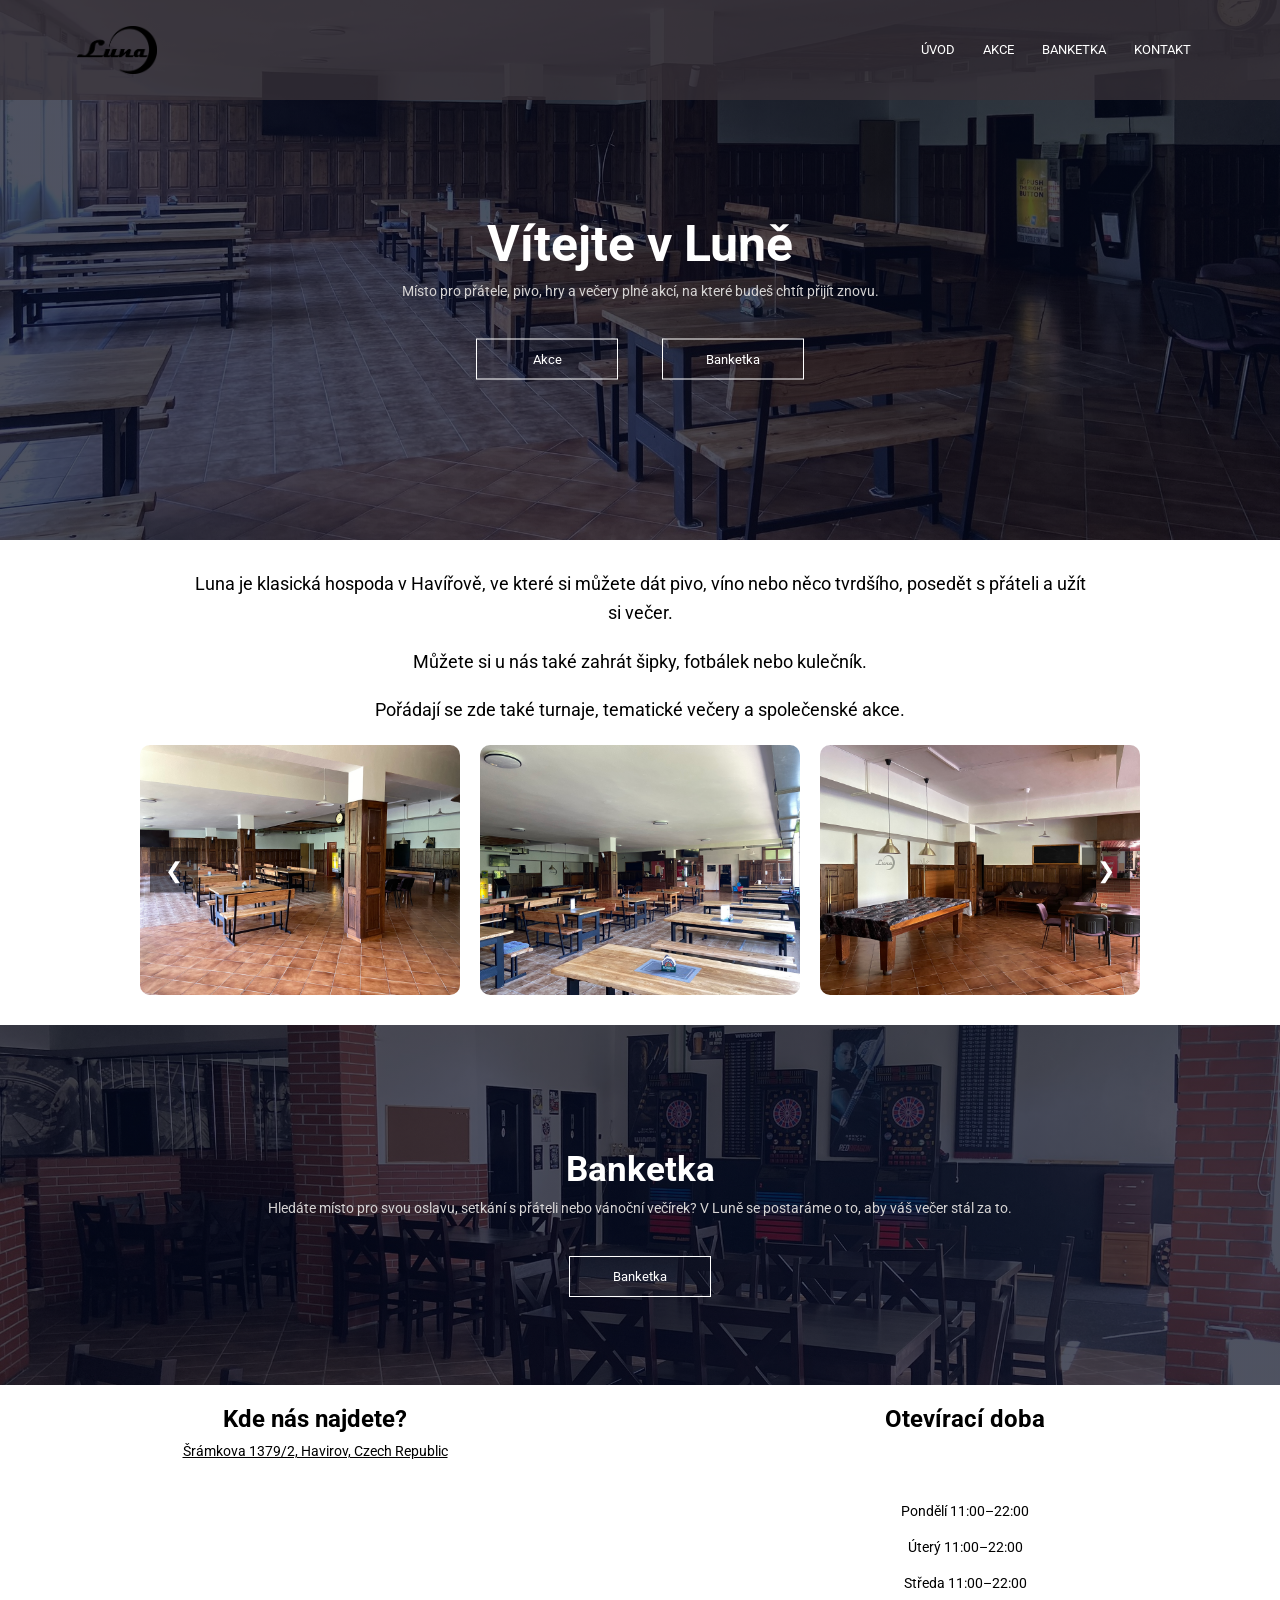
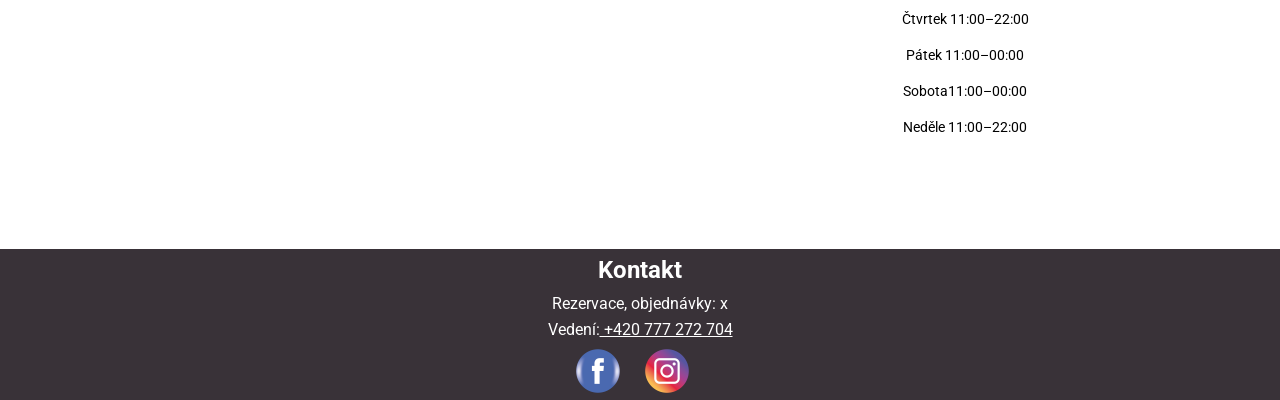
==== index.html @ 8672c39b "Update index.html" ====
<html>
<head>
    <meta name="viewport" content="width=device-width, initial-scale=1.0">
    <meta name="description" content="Hospoda Luna v Havířově nabízí příjemné posezení, pivo, víno, kulečník, šipky, fotbálek a prostor pro oslavy a společenské akce.">
    <title> Hospoda Luna Havířov | Pivo, šipky, kulečník a posezení </title>
    <link rel="stylesheet" href="styles.css">
    <link rel="preconnect" href="https://fonts.googleapis.com">
    <link rel="preconnect" href="https://fonts.gstatic.com" crossorigin>
    <link href="https://fonts.googleapis.com/css2?family=Roboto:ital,wght@0,100..900;1,100..900&display=swap" rel="stylesheet">
    <link rel="stylesheet" href="https://cdn.jsdelivr.net/npm/@fortawesome/fontawesome-free@6.6.0/css/all.min.css">
    <link rel="icon" href="Logo%20luna.png" type="image/png">
    <!-- Google Tag Manager -->
<script>(function(w,d,s,l,i){w[l]=w[l]||[];w[l].push({'gtm.start':
new Date().getTime(),event:'gtm.js'});var f=d.getElementsByTagName(s)[0],
j=d.createElement(s),dl=l!='dataLayer'?'&l='+l:'';j.async=true;j.src=
'https://www.googletagmanager.com/gtm.js?id='+i+dl;f.parentNode.insertBefore(j,f);
})(window,document,'script','dataLayer','GTM-NHMZLTCS');</script>
<!-- End Google Tag Manager -->
</head>
<body>
    <!-- Google Tag Manager (noscript) -->
<noscript><iframe src="https://www.googletagmanager.com/ns.html?id=GTM-NHMZLTCS"
height="0" width="0" style="display:none;visibility:hidden"></iframe></noscript>
<!-- End Google Tag Manager (noscript) -->

    <section class="header">
        <nav>
            <a href="/"><img src="Logo%20luna.png"></a>
            <div class="nav-links" id="navLinks">
                <i class="fa-solid fa-xmark" onclick="hideMenu()"></i>
                <ul>
                    <li><a href="/">ÚVOD</a></li>
                    <li><a href="/akce">AKCE</a></li>
                    <li><a href="/banketka">BANKETKA</a></li>
                    <li><a href="/kontakt">KONTAKT</a></li>
                </ul>
            </div>
            <i class="fa-solid fa-bars" onclick="showMenu()"></i>
        </nav>
            
        <div class="text-box">
        <h1> Vítejte v Luně </h1>
            <p>Místo pro přátele, pivo, hry a večery plné akcí, na které budeš chtít přijít znovu.</p>
            <a href="/akce" class="head-btn">Akce</a>
            <a href="/banketka" class="head-btn">Banketka</a>
        </div>
 
    </section>
    
  <section class="gallery">
      <div class="txt">
          <p> Luna je klasická hospoda v Havířově, ve které si můžete dát pivo, víno nebo něco tvrdšího, posedět s přáteli a užít si večer. </p>
            <p> Můžete si u nás také zahrát šipky, fotbálek nebo kulečník. </p>
          <p> Pořádají se zde také turnaje, tematické večery a společenské akce.</p>
      </div>
  <div class="slider">
    <button class="prev">&#10094;</button>

    <div class="slides">
      <div class="slide">
        <img src="lunaaa/luna3.JPEG" class="gallery-img" onclick="openImage(0)">
        <img src="lunaaa/luna4.JPEG" class="gallery-img" onclick="openImage(1)">
        <img src="lunaaa/luna2.JPEG" class="gallery-img" onclick="openImage(2)">
      </div>

      <div class="slide">
        <img src="lunaaa/kulecnik.jpg" class="gallery-img" onclick="openImage(3)">
        <img src="lunaaa/fotbalek.jpg" class="gallery-img" onclick="openImage(4)">
        <img src="lunaaa/sipky2.jpg" class="gallery-img" onclick="openImage(5)">
      </div>
    </div>

    <button class="next">&#10095;</button>
  </div>

  <!-- LIGHTBOX NA DETAIL OBRÁZKU -->
  <div id="lightbox">
    <span class="close-btn" onclick="closeImage()">&times;</span>
    <button onclick="changeImage(-1)">&#10094;</button>
    <img id="bigImage" src="" alt="Detail">
    <button onclick="changeImage(1)">&#10095;</button>
  </div>
</section>
    
<section class="banketka">
    <div class="text-box">
    <h2>Banketka</h2>
        <p>Hledáte místo pro svou oslavu, setkání s přáteli nebo vánoční večírek? V Luně se postaráme o to, aby váš večer stál za to. </p>
        <a href="/banketka" class="head-btn">Banketka</a>
    </div> 
</section>
    
<section class="kontakt">
    <div class="box mapa">
    <h1>Kde nás najdete?</h1>
       <p> <a href="https://maps.app.goo.gl/NTG4aX9HjALvEeF26"> Šrámkova 1379/2, Havirov, Czech Republic </a></p>
        <iframe src="https://www.google.com/maps/embed?pb=!1m18!1m12!1m3!1d1828.57149799387!2d18.452924710640094!3d49.7714707359018!2m3!1f0!2f0!3f0!3m2!1i1024!2i768!4f13.1!3m3!1m2!1s0x4713f928c74ebb45%3A0x41462aef18151af6!2sLuna!5e1!3m2!1scs!2scz!4v1784814839734!5m2!1scs!2scz" width="500" height="350" style="border:0;" allowfullscreen="" loading="lazy" referrerpolicy="strict-origin-when-cross-origin"></iframe>
    </div>
        <div class="box doba">
        <h1>Otevírací doba</h1>
            <div class="dny">
            <p> Pondělí 11:00–22:00 </p>
            <p>Úterý 11:00–22:00</p>
            <p>Středa 11:00–22:00</p>
            <p>Čtvrtek 11:00–22:00</p>
            <p>Pátek 11:00–00:00</p>
            <p>Sobota11:00–00:00</p>
            <p>Neděle 11:00–22:00</p>
                </div>
        </div>
</section>
    <section class="socky">
        <h1>Kontakt</h1>
        <p> Rezervace, objednávky: x </p>
        <p>Vedení:<a href="tel:+420777272704"> +420 777 272 704</a></p>
        <div class="logo">
        <a href="https://www.facebook.com/profile.php?id=61558400668974"><img src="lunaaa/logoFB.png"></a> 
        <a href="https://www.instagram.com/lunahavirov/"><img src="lunaaa/logoIG.png"></a> 
        </div>
        
        
    </section>

   <!----------JavaScript for Toggle Menu------->
    <script>
        var navLinks = document.getElementById("navLinks")
        function showMenu(){
            navLinks.style.right = "0";
        }
        function hideMenu(){
            navLinks.style.right = "-200px";
        }
    </script>
    <script>
    const slides = document.querySelector(".slides");
const totalSlides = document.querySelectorAll(".slide").length;

let index = 0;

function showSlide() {
    slides.style.transform = `translateX(-${index * 100}%)`;
}

document.querySelector(".next").addEventListener("click", () => {
    index = (index + 1) % totalSlides;
    showSlide();
});

document.querySelector(".prev").addEventListener("click", () => {
    index = (index - 1 + totalSlides) % totalSlides;
    showSlide();
});

// Automatické přepínání každé 20 sekundy
setInterval(() => {
    index = (index + 1) % totalSlides;
    showSlide();
}, 20000);
        
const images = [
    "lunaaa/luna3.JPEG",
    "lunaaa/luna4.JPEG",
    "lunaaa/luna2.JPEG",
    "lunaaa/kulecnik.jpg",
    "lunaaa/fotbalek.jpg",
    "lunaaa/sipky2.jpg"
];

let currentImage = 0;

function openImage(index) {
    currentImage = index;
    document.getElementById("lightbox").style.display = "flex";
    document.getElementById("bigImage").src = images[currentImage];
}

function changeImage(direction) {
    currentImage += direction;

    if (currentImage < 0) {
        currentImage = images.length - 1;
    }

    if (currentImage >= images.length) {
        currentImage = 0;
    }

    document.getElementById("bigImage").src = images[currentImage];
}

function closeImage() {
    document.getElementById("lightbox").style.display = "none";
}
    </script>
    </body>
</html>
---- styles.css ----
*{
    margin: 0;
    padding: 0;
    font-family: "Roboto", sans-serif;
    }


.header{
    min-height: 60vh;
    width: 100%;
    background-image: linear-gradient(rgba(4,9,30,0.7),rgba(4,9,30,0.7)),url("lunaaa/UVOD.JPEG");
    background-position: center;
    background-size: cover;
    position: relative;
    }

.headerost{
    width: 100%;
    background-image: linear-gradient(rgba(4,9,30,0.7),rgba(4,9,30,0.7)),url("lunaaa/UVOD.JPEG");
    background-position: center;
    background-size: cover;
    position: relative;
    }
.banketka{
    min-height: 40vh;
    width: 100%;
    background-image: linear-gradient(rgba(4,9,30,0.7),rgba(4,9,30,0.7)),url("lunaaa/banketka.JPEG");
    background-position: center;
    background-size: cover;
    position: relative;
    }
nav{
    display: flex;
    padding: 15px 6%;
    justify-content: space-between;
    align-items: center;
    background: rgba(57, 50, 56, 0.75);
   height: auto;
    min-height: 70px;
}

nav img{
    width: 80px;   
}
.nav-links{
    flex: 1;
    text-align: right;
}
.nav-links ul li{
    list-style: none;
    display: inline-block;
    padding: 8px 12px;
    position: relative
}
.nav-links ul li a{
    color: #fff;
    text-decoration: none;
    font-size: 13px;
    font-weight: <300>;
}

.nav-links ul li::after {
    content: '';
    width: 0%;
    height: 2px;
    background: white;
    display: block;
    margin: auto;
    transition: 0.5s;
}
.nav-links ul li:hover::after {
     width: 100%;
}

.text-box{
    width: 90%;
    color: #fff;
    position: absolute;
    top: 55%;
    left: 50%;
    transform: translate(-50%,-50%);
    text-align: center;
}

.text-box h1{
    font-size: 50px;
}

.text-box p{
    margin: 10px 0 40px;
    font-size: 14px;
    color: #d6d4d4;
}
.text-box h2{
    font-size: 35px
    
}


.head-btn{
    display: inline-block;
    text-decoration: none;
    color: #fff;
    border: 1px solid #fff;
    padding: 12px 0;
    font-size: 13px;
    background: transparent;
    position: relative;
    cursor: pointer;
    margin: 0 20px;
    width: 140px;
    text-align: center;
}

.head-btn:hover{
    border: 1px solid #393238;
    background: #393238;
    transition: 1s;
}

nav .fa-solid{
    display: none;
}

@media(max-width:700px){
    .text-box h1{
    font-size: 18px;
}
    .nav-links ul li{
        display: block;
    }
    .nav-links {
        position: absolute;
        background: #393238;
        height: 100vh;
        width: 200px;
        top: 0;
        right: -200px;
        text-align: left;
        z-index: 2;
        transition: 1s;
    }
    nav .fa-solid{
        display: block;
        color: #fff;
        margin: 10px;
        font-size: 20px;
        cursor: pointer;
    }
    .nav-link ul{
        padding: 30px;
        
    }
    nav{
        height: 15px;
    }
    nav img {
        width: 50px; 
    }

}
.gallery{
    padding-top: 30px;
    padding-bottom: 30px;
}
.txt p{
      font-size: 18px;
    line-height: 1.6;
    text-align: center;
    max-width: 900px;
    margin: 0 auto 20px;
}
.slider {
    width: 100%;
    max-width: 1000px;
    margin: auto;
    position: relative;
    overflow: hidden;
}

.slides {
    display: flex;
    transition: transform 0.5s ease;
}

.slide {
    min-width: 100%;
    display: flex;
    justify-content: space-between;
    gap: 15px;
}

.slide img {
    width: 32%;
    height: 250px;
    object-fit: cover;
    border-radius: 10px;
}

.prev,
.next {
    position: absolute;
    top: 50%;
    transform: translateY(-50%);
    background: rgba(0,0,0,0.5);
    color: white;
    border: none;
    padding: 10px 15px;
    cursor: pointer;
    font-size: 22px;
}

.prev {
    left: 10px;
}

.next {
    right: 10px;
}

#lightbox {
    display: none;
    position: fixed;
    z-index: 1000;
    top: 0;
    left: 0;
    width: 100%;
    height: 100%;
    background: rgba(0,0,0,0.8);
    justify-content: center;
    align-items: center;
}

#lightbox img {
    max-width: 90%;
    max-height: 90%;
}

#lightbox button {
    font-size: 40px;
    background: none;
    color: white;
    border: none;
    cursor: pointer;
    margin: 20px;
}

.close-btn {
  position: absolute;
  top: 20px;
  right: 30px;
  font-size: 40px;
  color: white;
  background: none;
  border: none;
  cursor: pointer;
}

.kontakt{
    display: flex;
    gap: 20px;
    
}

.box {
  flex: 1;               /* Oba bloky budou zabírat stejně místa (50% / 50%) */
  background-color: #white;
  padding: 20px;
  border-radius: 8px;
    text-align: center;
    
}

.box p{
    margin: 10px 0 20px;
    font-size: 14px;
}
.box a{
    font-size: 14px;
    color: black;
    margin-top: 10px;
    margin-bottom: 10px;
}
.dny {
    margin-top: 70px;
}

.socky{
    text-align: center;
    background: #393238;
}

.socky h1{
    padding-top: 7px;
    padding-bottom: 10px;
    color: white;
}
.socky a{
    color: white;
}
.socky p{
    color: white;
    padding-bottom: 7px;
}
.logo img{
    width: 50px;
    padding-right: 15px;
}
.banket h1{
    text-align: center;
    padding: 10px;
    
}
.banket h3{
    text-align: center;
    padding-bottom: 10px;
}

.galleryban{
    display:flex;
    justify-content:center;
    gap:20px;
    flex-wrap:wrap;
    padding-top: 20px;
}

.galleryban img{
    width:200px;
    height:250px;
    object-fit:cover;
    border-radius:8px;
    cursor:pointer;
}

.close{
    position:absolute;
    top:20px;
    right:30px;
    font-size:45px;
    color:white;
    cursor:pointer;
}

.events-info ul{
    display: inline-block; /* Drží šířku podle textu, ale zůstane uprostřed */
  text-align: left;      /* Zarovná text i odrážky doleva */
  margin: 15px auto;
  padding-left: 20px;
}
.events-info il{
    margin-bottom: 8px;
}
.banket h2{
    text-align: center;
    padding-bottom: 10px;
    padding-top: 15px;
}
.events-info a{
    color: #050505;
}
.events-info p{
    text-align: center;
    padding-bottom: 10px;
}
.circle{
    margin-bottom: 10px;
}

..circle:marker {
    color: #393238;
    font-size: 1.2rem;
}

.akce{
    padding-top: 50px;
    text-align: center;
}
.akce a{
    color: black;
}
.akce h1{
    padding-bottom: 8px;
}

.events-info{
    max-width:700px;
    margin:70px auto;
    text-align:center;
    padding:40px;
    border:1px solid #ddd;
    border-radius:12px;
    background:#f8f8f8;
}

.events-info h2{
    margin-bottom:20px;
    color:#222;
}

.events-info p{
    font-size:18px;
    line-height:1.6;
}

/* ==========================================
   RESPONZIVNÍ ÚPRAVY PRO MOBILNÍ ZAŘÍZENÍ
   ========================================== */

/* 1. Mapy a otevírací doba vedle sebe -> na mobilu pod sebe */
@media (max-width: 700px) {
    .kontakt {
        flex-direction: column;
        gap: 10px;
    }

    /* Google Mapa aby nepřetékala z displeje */
    .kontakt iframe {
        width: 100% !important;
        height: 250px;
    }

    .dny {
        margin-top: 20px; /* Zmenšení velké mezery na mobilu */
    }

    /* 2. Banketka - na mobilu zrušíme obří okraje (margin 150px) */
    .banket {
        margin-left: 10px;
        margin-right: 10px;
        padding: 15px;
    }

    .banket ul {
        padding-left: 20px; /* Aby odrážky neutíkaly z obrazovky */
    }

    /* 3. Slider na úvodní stránce - obrázky na mobilu pod sebe nebo po 1 ks */
    .slide {
        flex-direction: column;
    }

    .slide img {
        width: 100%;
        height: 200px;
    }

    /* 4. Galerie v banketce - fotky přes celou šířku mobilu */
    .galleryban img {
        width: 100%;
        max-width: 300px;
        height: auto;
    }

    /* 5. Tlačítka pod sebou pro snadnější klikání */
    .text-box .head-btn {
        display: block;
        margin: 10px auto;
        width: 80%;
    }

/* Kontejner pro tlačítka */
.social-links-wrapper {
  display: flex;
  justify-content: center;
  align-items: center;
  gap: 15px; /* Mezera mezi tlačítky */
  flex-wrap: wrap; /* Na mobilu se zalomí pod sebe, pokud se nevejdou */
  margin-top: 15px;
}

/* Společný základ pro obě tlačítka */
.social-btn {
  display: inline-flex;
  align-items: center;
  padding: 10px 20px;
  color: #ffffff;
  text-decoration: none;
  font-weight: 600;
  font-size: 0.95rem;
  border-radius: 8px;
  transition: opacity 0.2s ease, transform 0.2s ease;
}

.social-btn:hover {
  opacity: 0.9;
  transform: translateY(-2px); /* Jemný efekt nadzvednutí při najetí myší */
}

/* Facebook tlačítko */
.fb-btn {
  background-color: #1877f2;
}

/* Instagram tlačítko (ikonický přechod) */
.ig-btn {
  background: linear-gradient(45deg, #f09433, #e6683c, #dc2743, #cc2366, #bc1888);
}
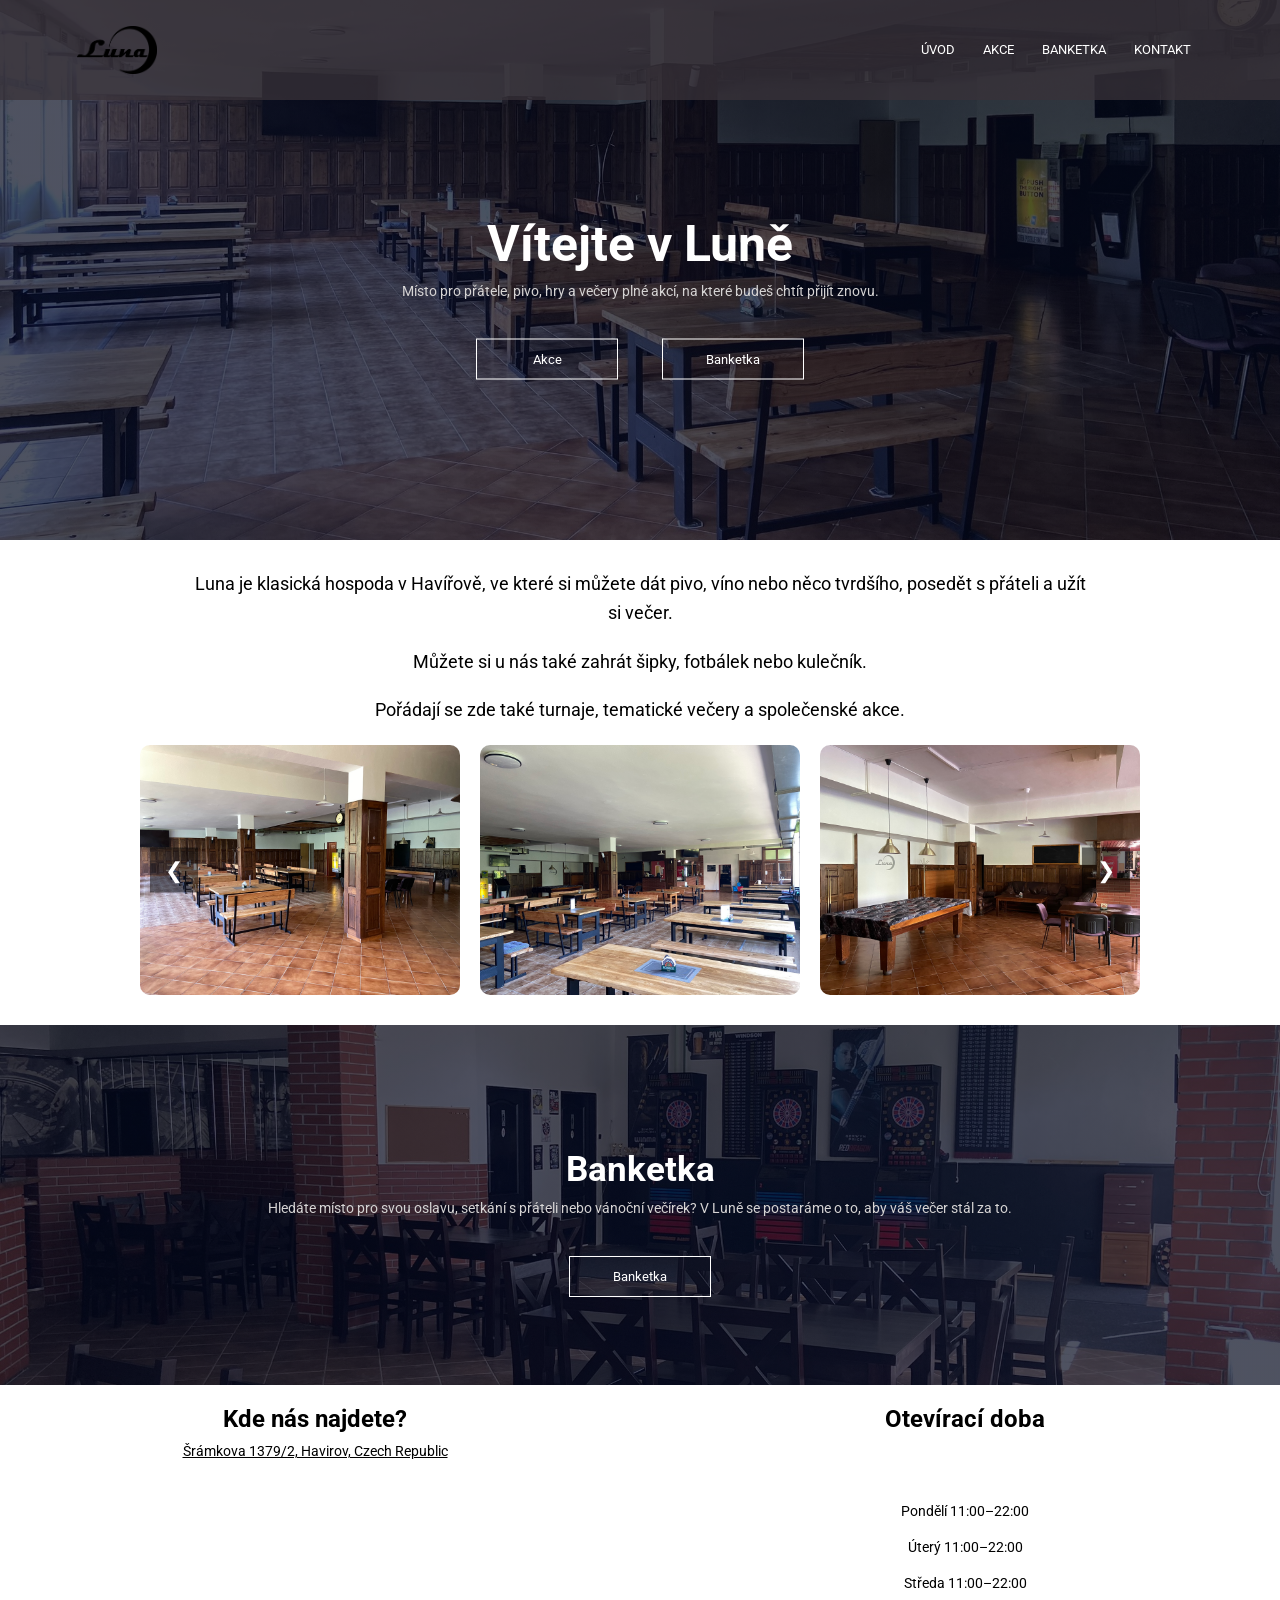
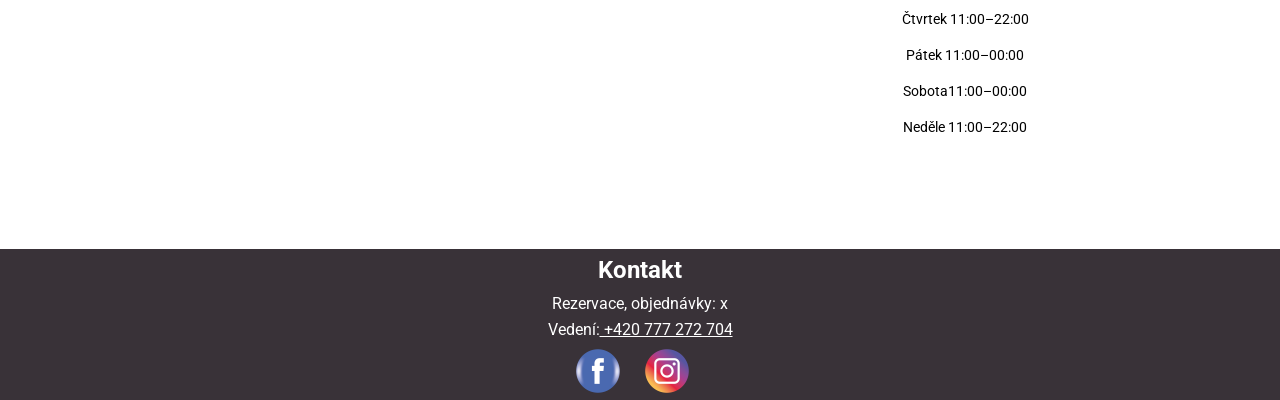
==== commit 815cf534: "Update index.html" ====
--- a/index.html
+++ b/index.html
@@ -16,6 +16,15 @@
 'https://www.googletagmanager.com/gtm.js?id='+i+dl;f.parentNode.insertBefore(j,f);
 })(window,document,'script','dataLayer','GTM-NHMZLTCS');</script>
 <!-- End Google Tag Manager -->
+    <!-- Google tag (gtag.js) -->
+<script async src="https://www.googletagmanager.com/gtag/js?id=G-TTLKWSLB8C"></script>
+<script>
+  window.dataLayer = window.dataLayer || [];
+  function gtag(){dataLayer.push(arguments);}
+  gtag('js', new Date());
+
+  gtag('config', 'G-TTLKWSLB8C');
+</script>
 </head>
 <body>
     <!-- Google Tag Manager (noscript) -->
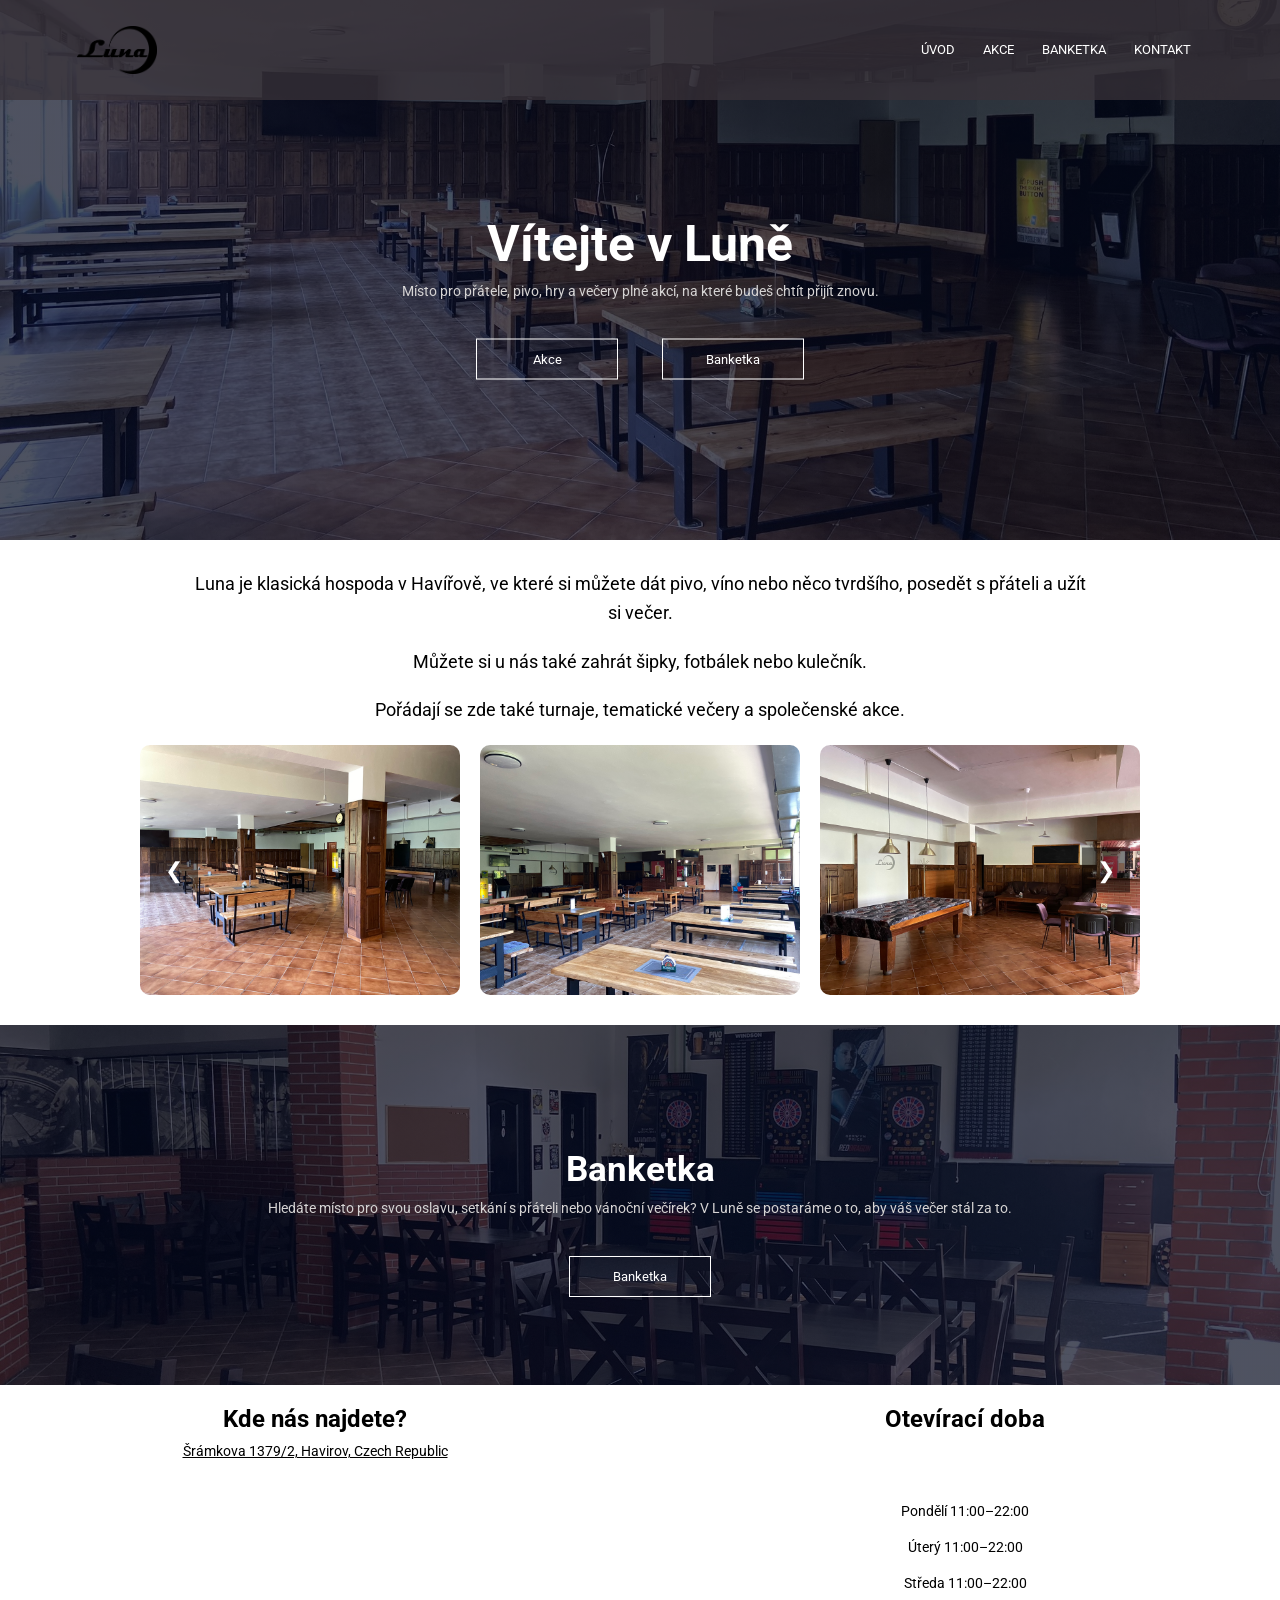
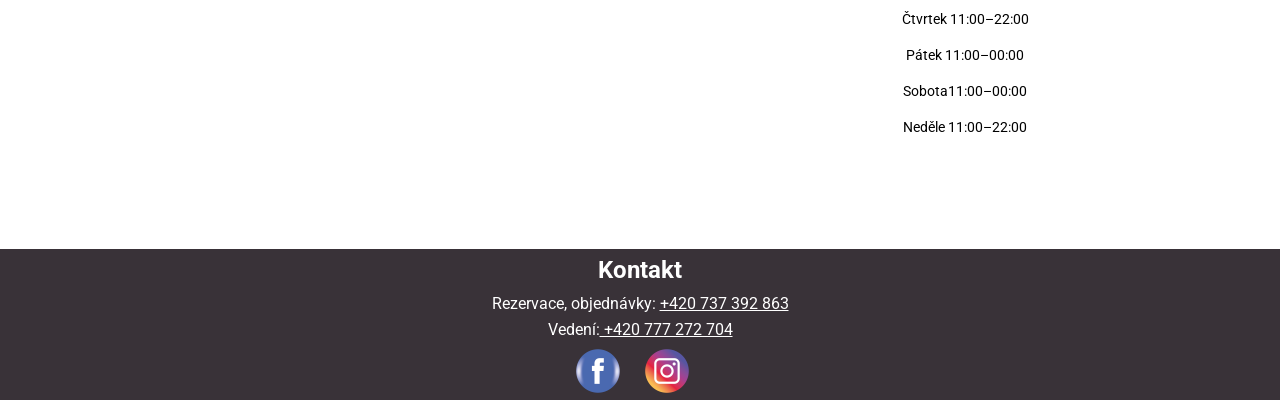
==== commit 33f2076f: "Update index.html" ====
--- a/index.html
+++ b/index.html
@@ -1,6 +1,16 @@
 <html>
 <head>
     <meta name="viewport" content="width=device-width, initial-scale=1.0">
+    <!-- Google tag (gtag.js) -->
+<script async src="https://www.googletagmanager.com/gtag/js?id=G-XWXG26F11Z"></script>
+<script>
+  window.dataLayer = window.dataLayer || [];
+  function gtag(){dataLayer.push(arguments);}
+  gtag('js', new Date());
+
+  gtag('config', 'G-XWXG26F11Z');
+</script>
+    
     <meta name="description" content="Hospoda Luna v Havířově nabízí příjemné posezení, pivo, víno, kulečník, šipky, fotbálek a prostor pro oslavy a společenské akce.">
     <title> Hospoda Luna Havířov | Pivo, šipky, kulečník a posezení </title>
     <link rel="stylesheet" href="styles.css">
@@ -9,28 +19,10 @@
     <link href="https://fonts.googleapis.com/css2?family=Roboto:ital,wght@0,100..900;1,100..900&display=swap" rel="stylesheet">
     <link rel="stylesheet" href="https://cdn.jsdelivr.net/npm/@fortawesome/fontawesome-free@6.6.0/css/all.min.css">
     <link rel="icon" href="Logo%20luna.png" type="image/png">
-    <!-- Google Tag Manager -->
-<script>(function(w,d,s,l,i){w[l]=w[l]||[];w[l].push({'gtm.start':
-new Date().getTime(),event:'gtm.js'});var f=d.getElementsByTagName(s)[0],
-j=d.createElement(s),dl=l!='dataLayer'?'&l='+l:'';j.async=true;j.src=
-'https://www.googletagmanager.com/gtm.js?id='+i+dl;f.parentNode.insertBefore(j,f);
-})(window,document,'script','dataLayer','GTM-NHMZLTCS');</script>
-<!-- End Google Tag Manager -->
-    <!-- Google tag (gtag.js) -->
-<script async src="https://www.googletagmanager.com/gtag/js?id=G-TTLKWSLB8C"></script>
-<script>
-  window.dataLayer = window.dataLayer || [];
-  function gtag(){dataLayer.push(arguments);}
-  gtag('js', new Date());
 
-  gtag('config', 'G-TTLKWSLB8C');
-</script>
 </head>
 <body>
-    <!-- Google Tag Manager (noscript) -->
-<noscript><iframe src="https://www.googletagmanager.com/ns.html?id=GTM-NHMZLTCS"
-height="0" width="0" style="display:none;visibility:hidden"></iframe></noscript>
-<!-- End Google Tag Manager (noscript) -->
+    
 
     <section class="header">
         <nav>
@@ -120,7 +112,7 @@
 </section>
     <section class="socky">
         <h1>Kontakt</h1>
-        <p> Rezervace, objednávky: x </p>
+        <p> Rezervace, objednávky: <a href="tel:+420737392863"> +420 737 392 863</a></p> 
         <p>Vedení:<a href="tel:+420777272704"> +420 777 272 704</a></p>
         <div class="logo">
         <a href="https://www.facebook.com/profile.php?id=61558400668974"><img src="lunaaa/logoFB.png"></a> 
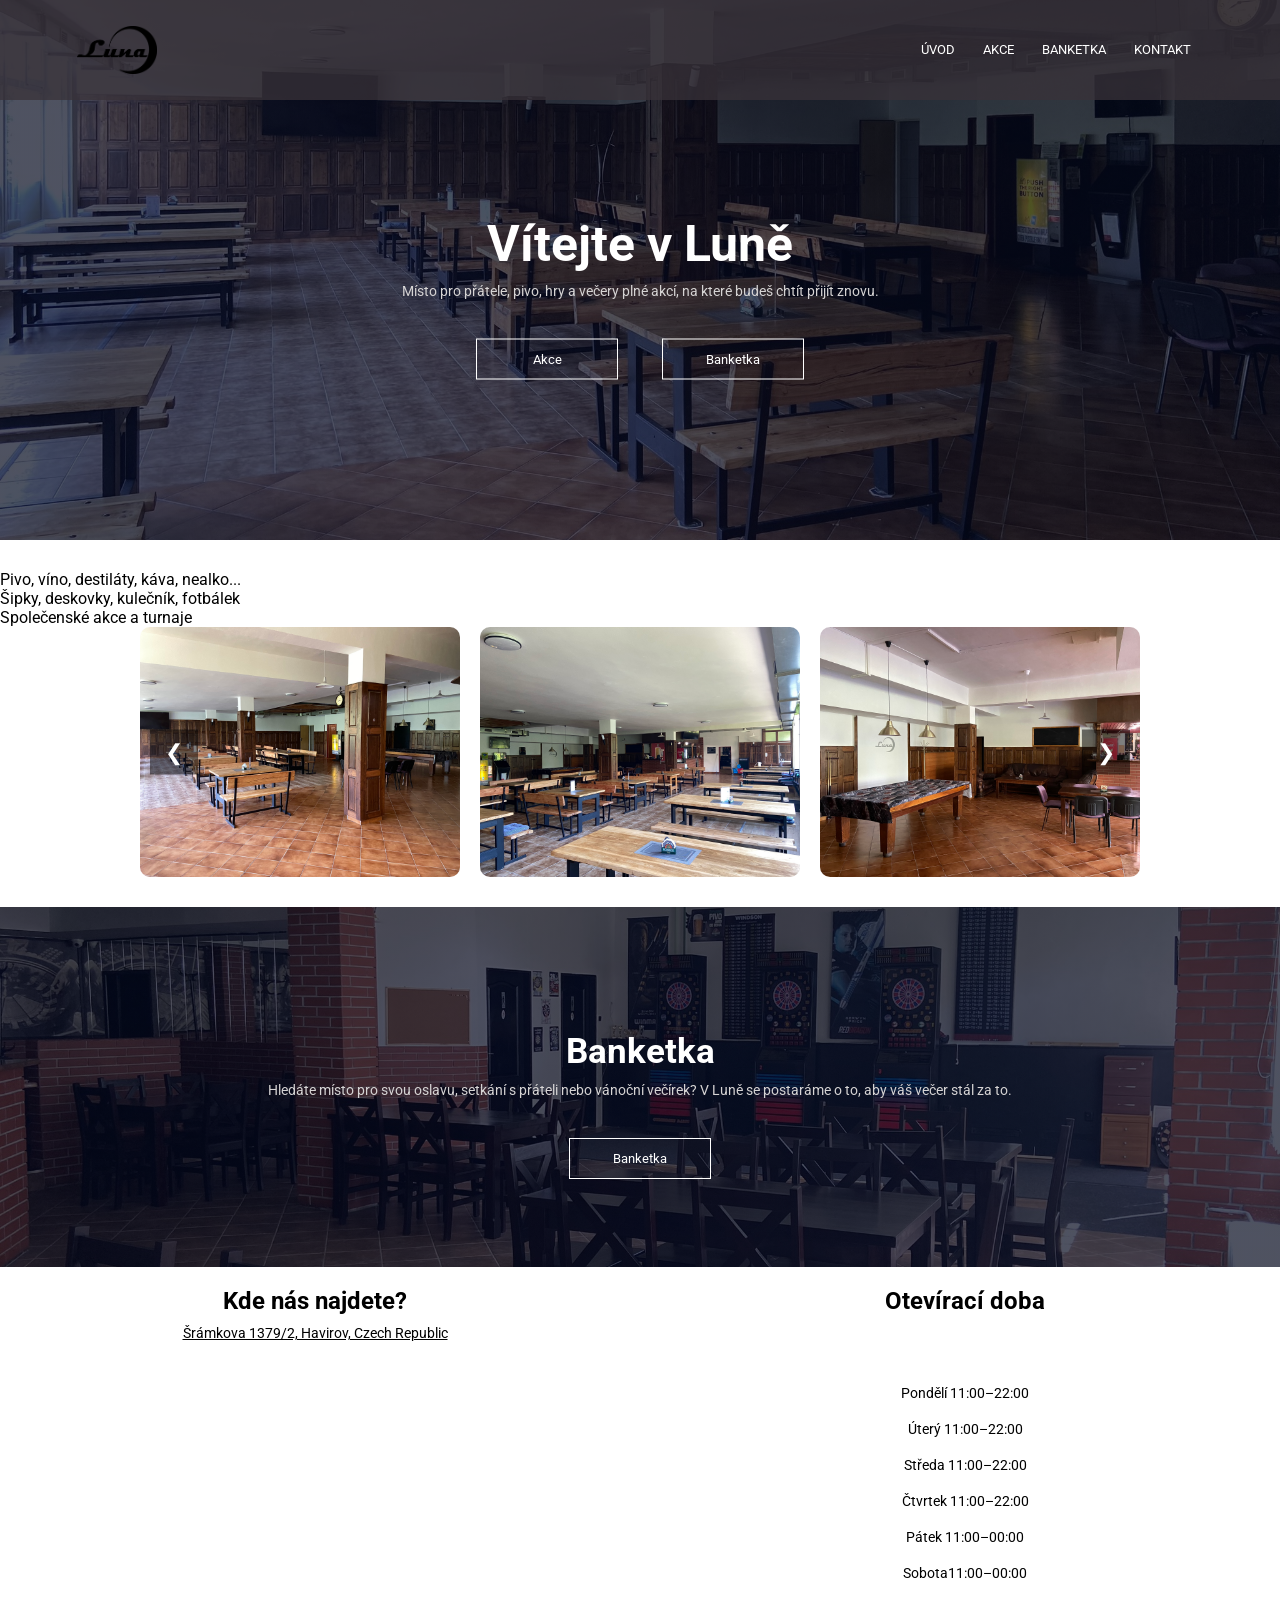
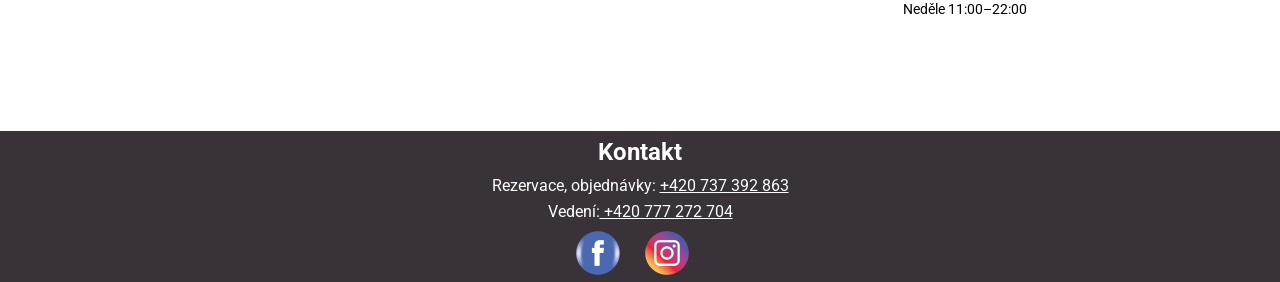
==== commit d24d7633: "Update index.html" ====
--- a/index.html
+++ b/index.html
@@ -49,11 +49,20 @@
     </section>
     
   <section class="gallery">
-      <div class="txt">
-          <p> Luna je klasická hospoda v Havířově, ve které si můžete dát pivo, víno nebo něco tvrdšího, posedět s přáteli a užít si večer. </p>
-            <p> Můžete si u nás také zahrát šipky, fotbálek nebo kulečník. </p>
-          <p> Pořádají se zde také turnaje, tematické večery a společenské akce.</p>
-      </div>
+      <div class="trictverce">
+          <div class="ctverec">
+          <p> Pivo, víno, destiláty, káva, nealko... </p>
+      </div>
+         
+         <div class="ctverec">
+         <p> Šipky, deskovky, kulečník, fotbálek</p>
+      </div>
+
+          <div class="ctverec">
+         <p> Společenské akce a turnaje</p>
+      </div>
+          
+          </div>
   <div class="slider">
     <button class="prev">&#10094;</button>
 
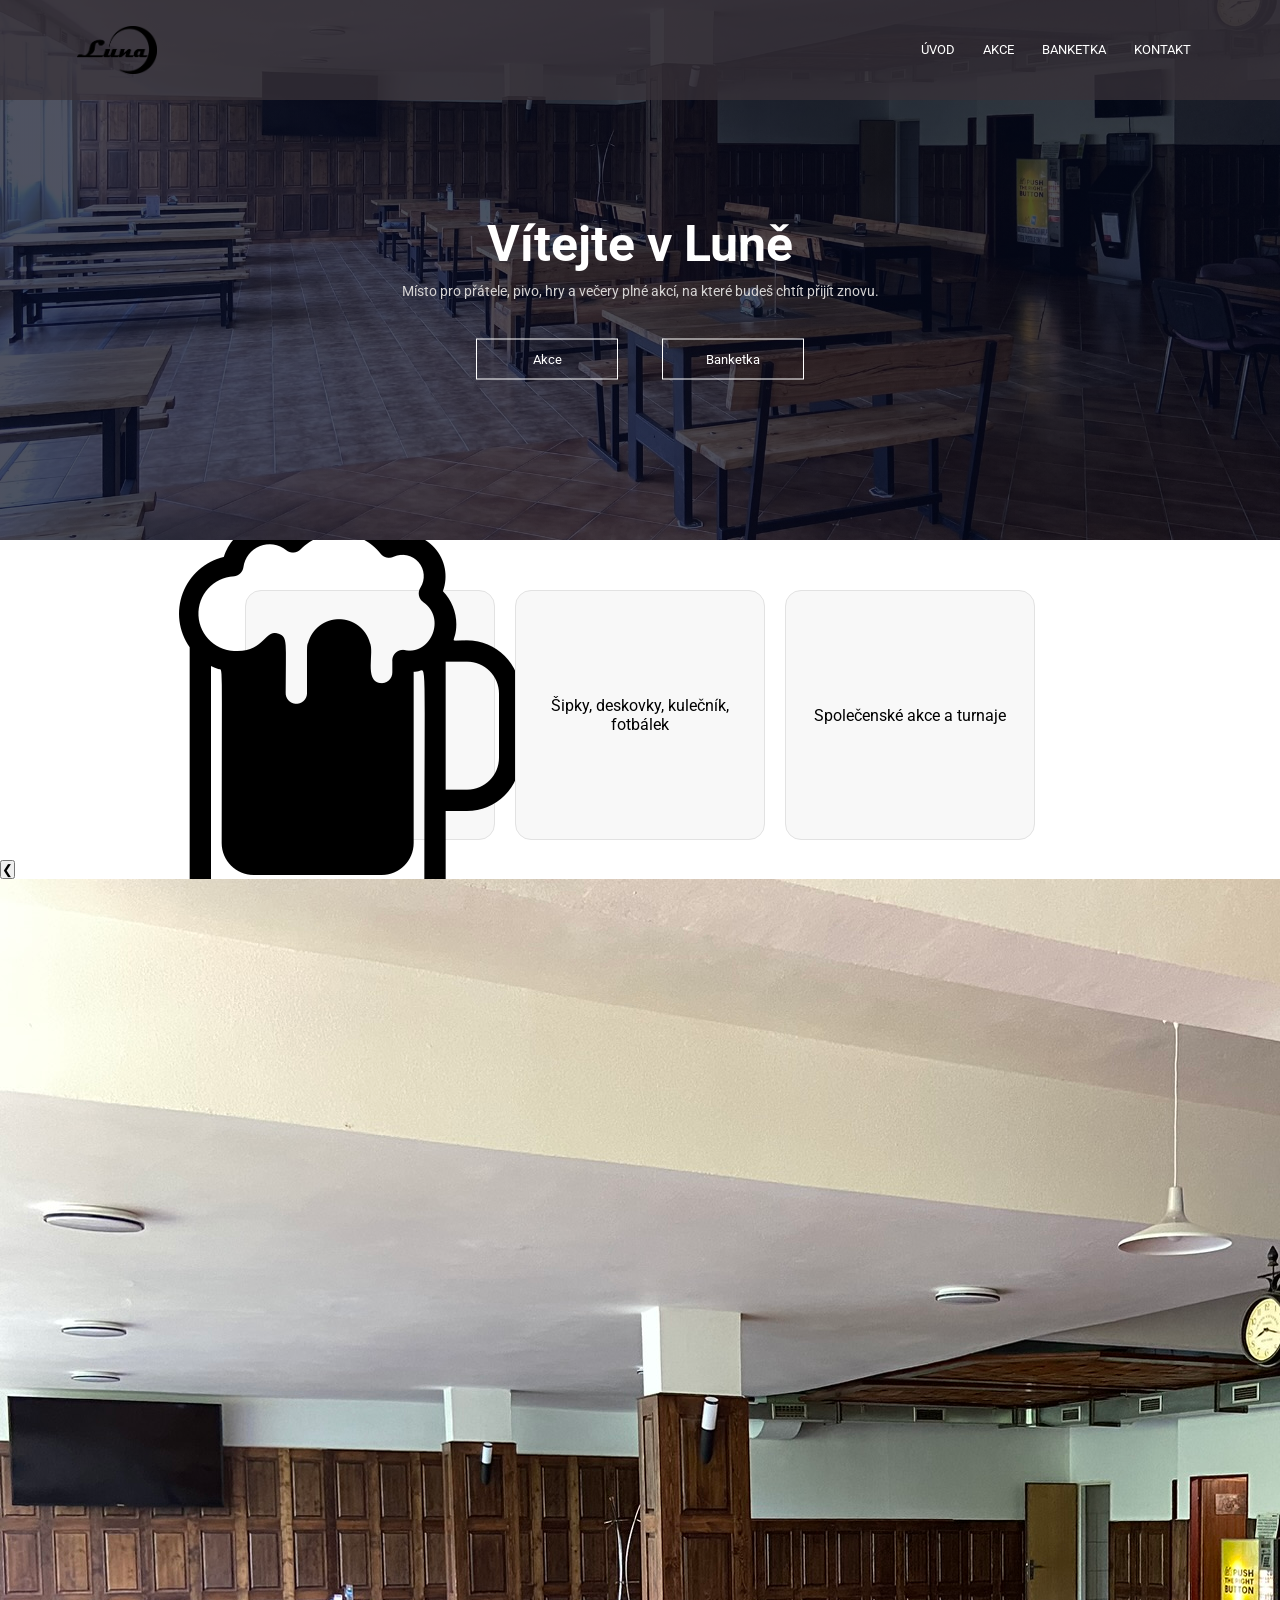
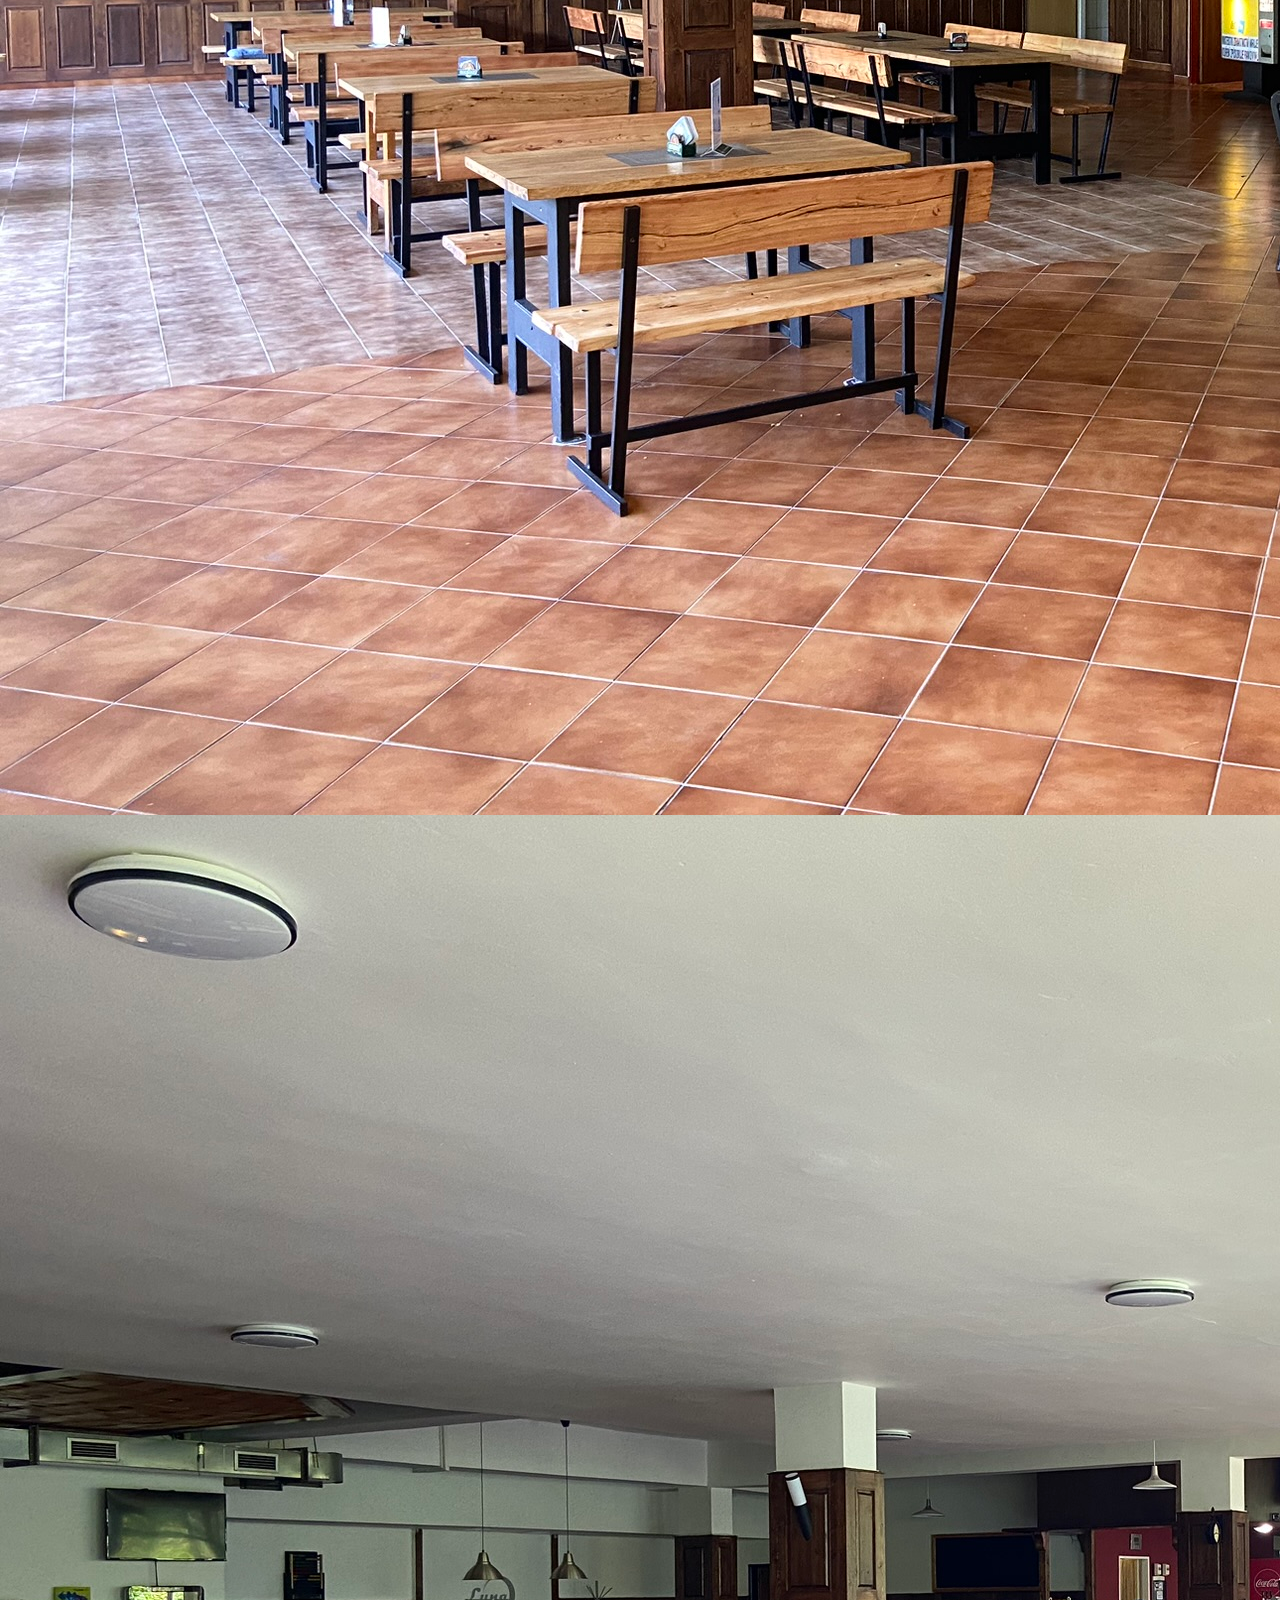
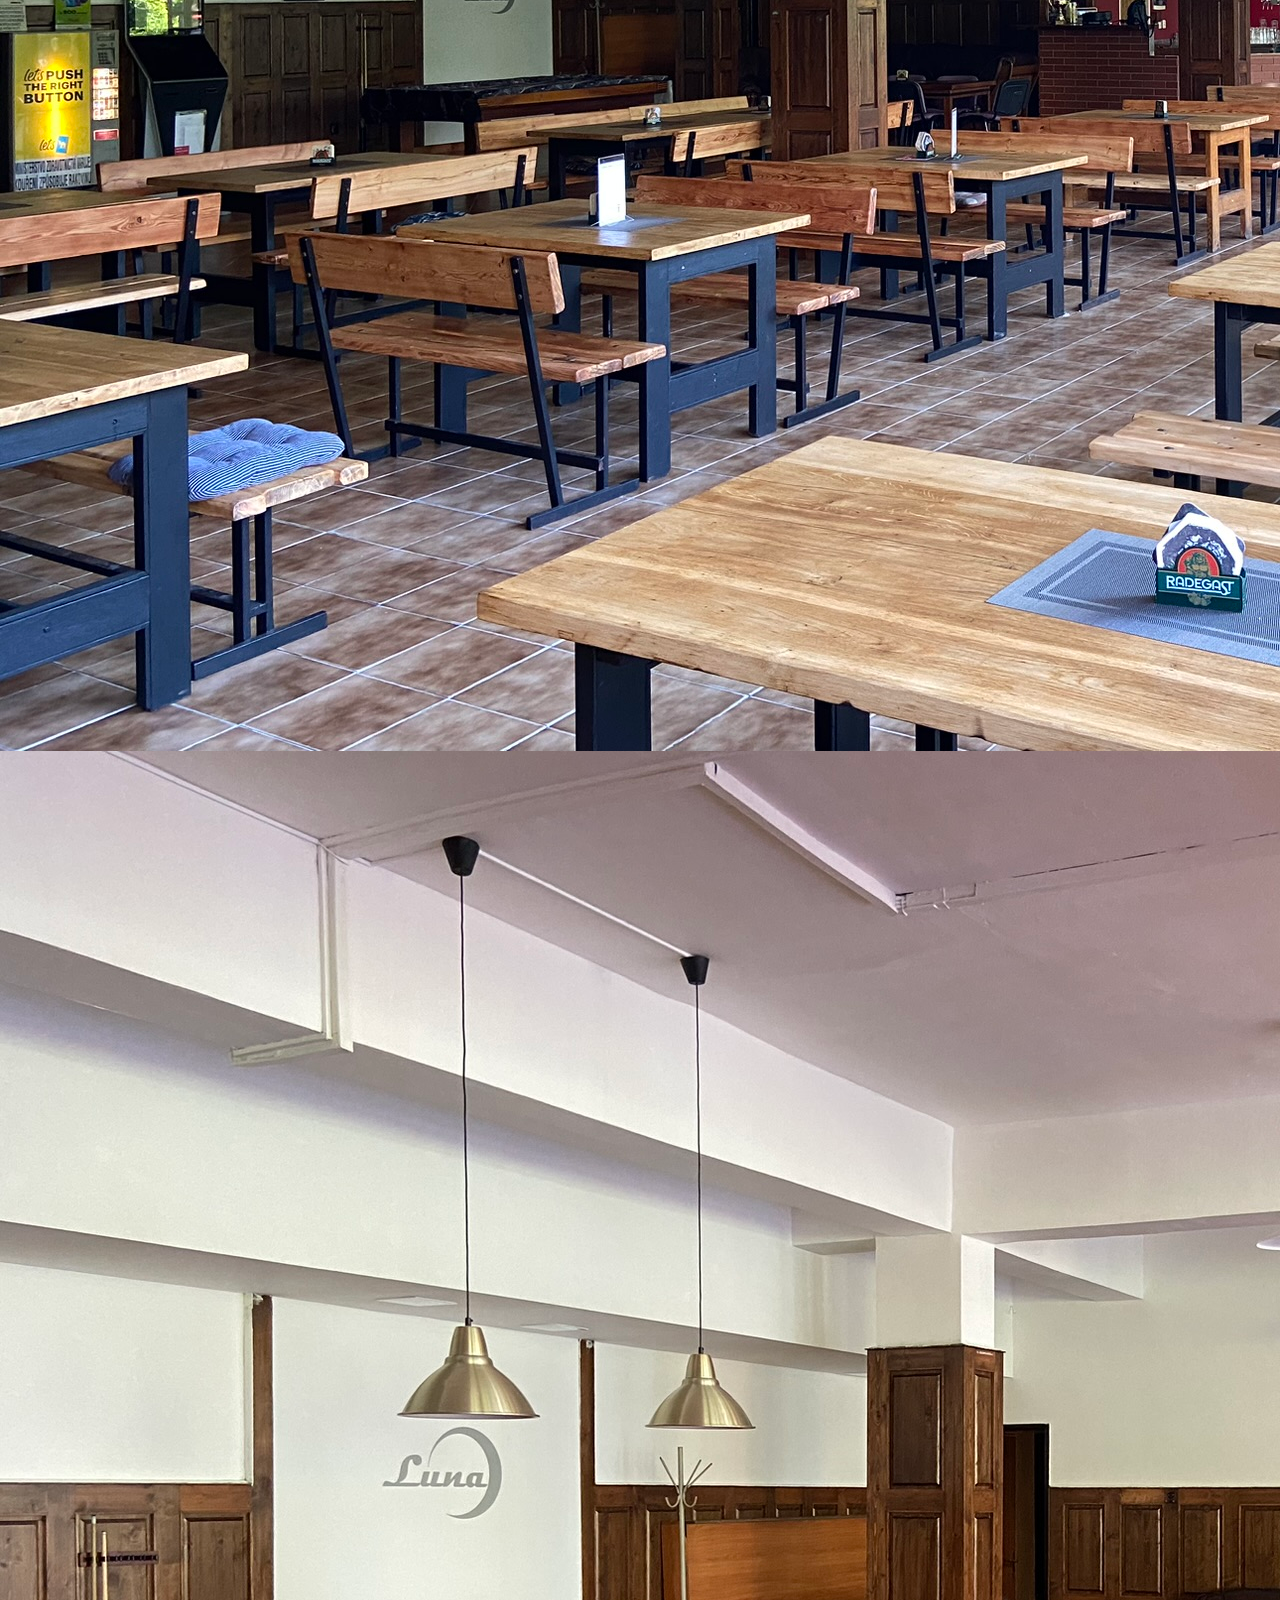
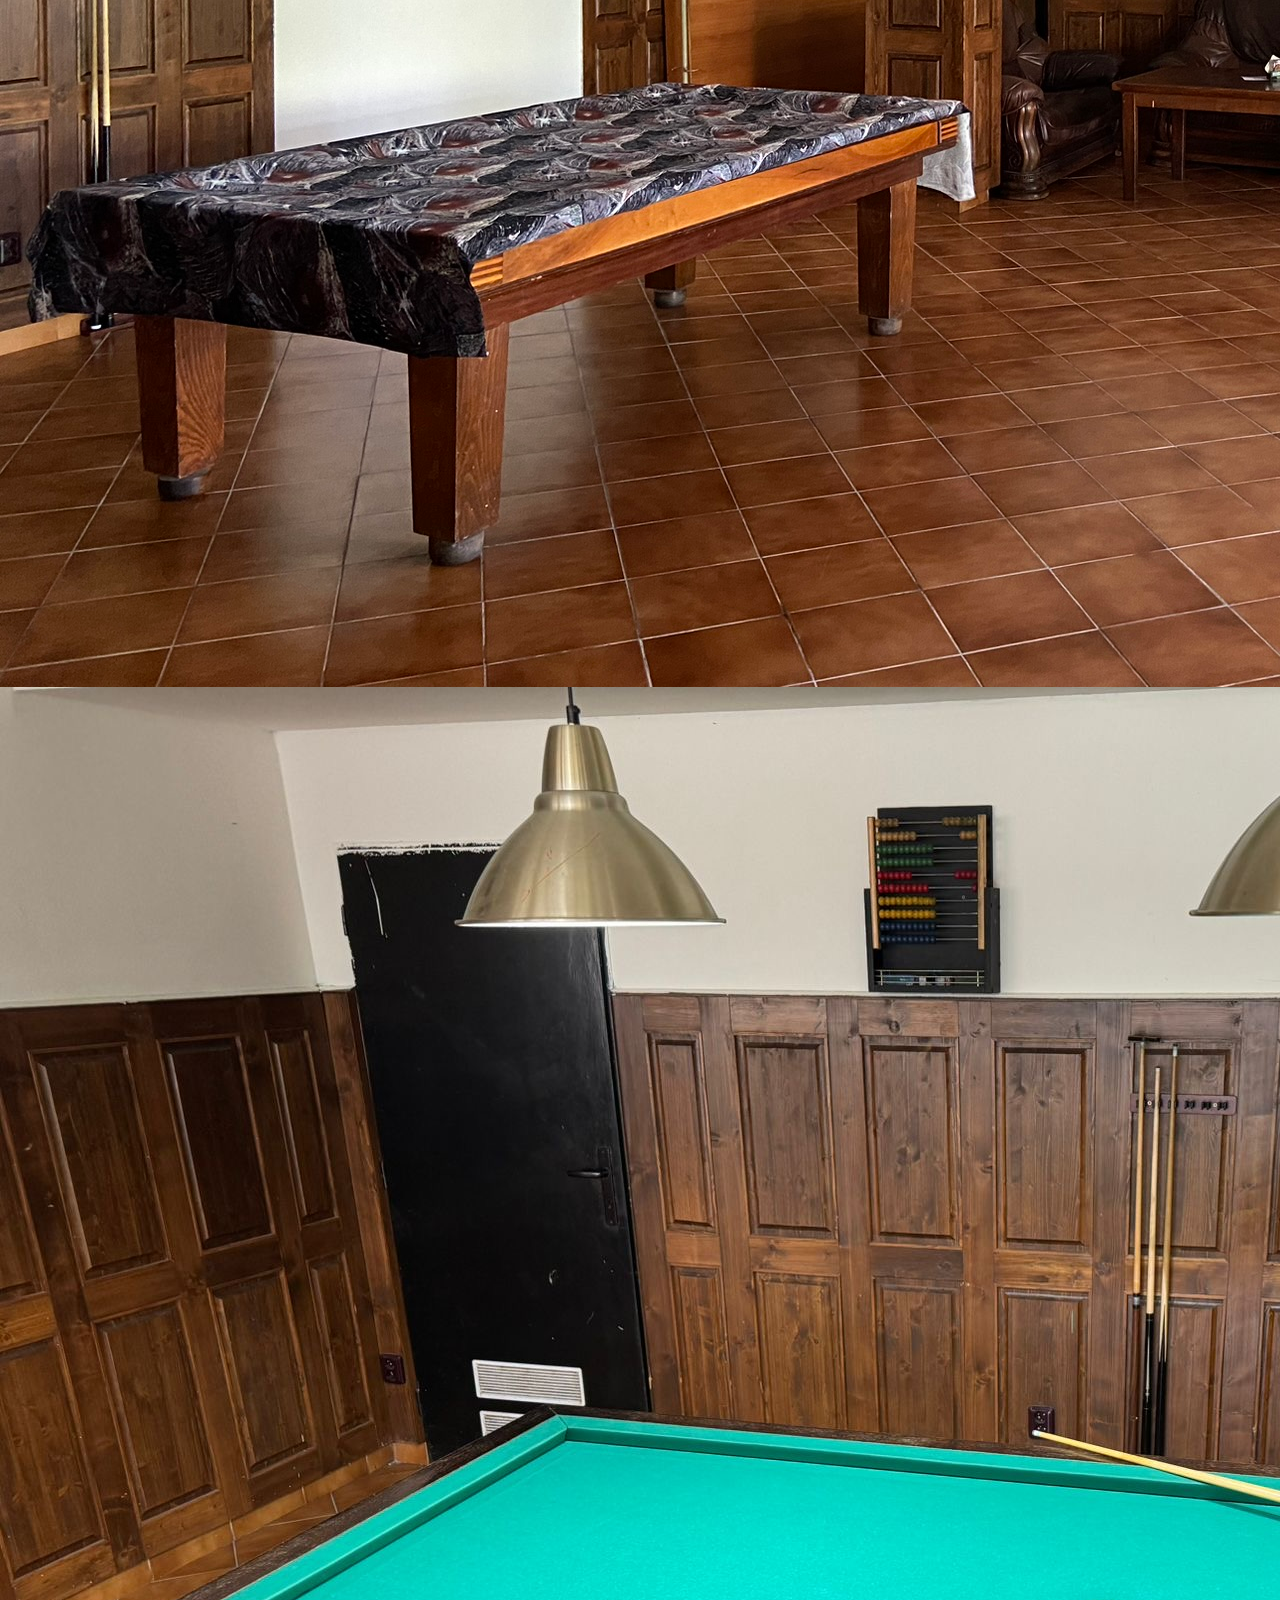
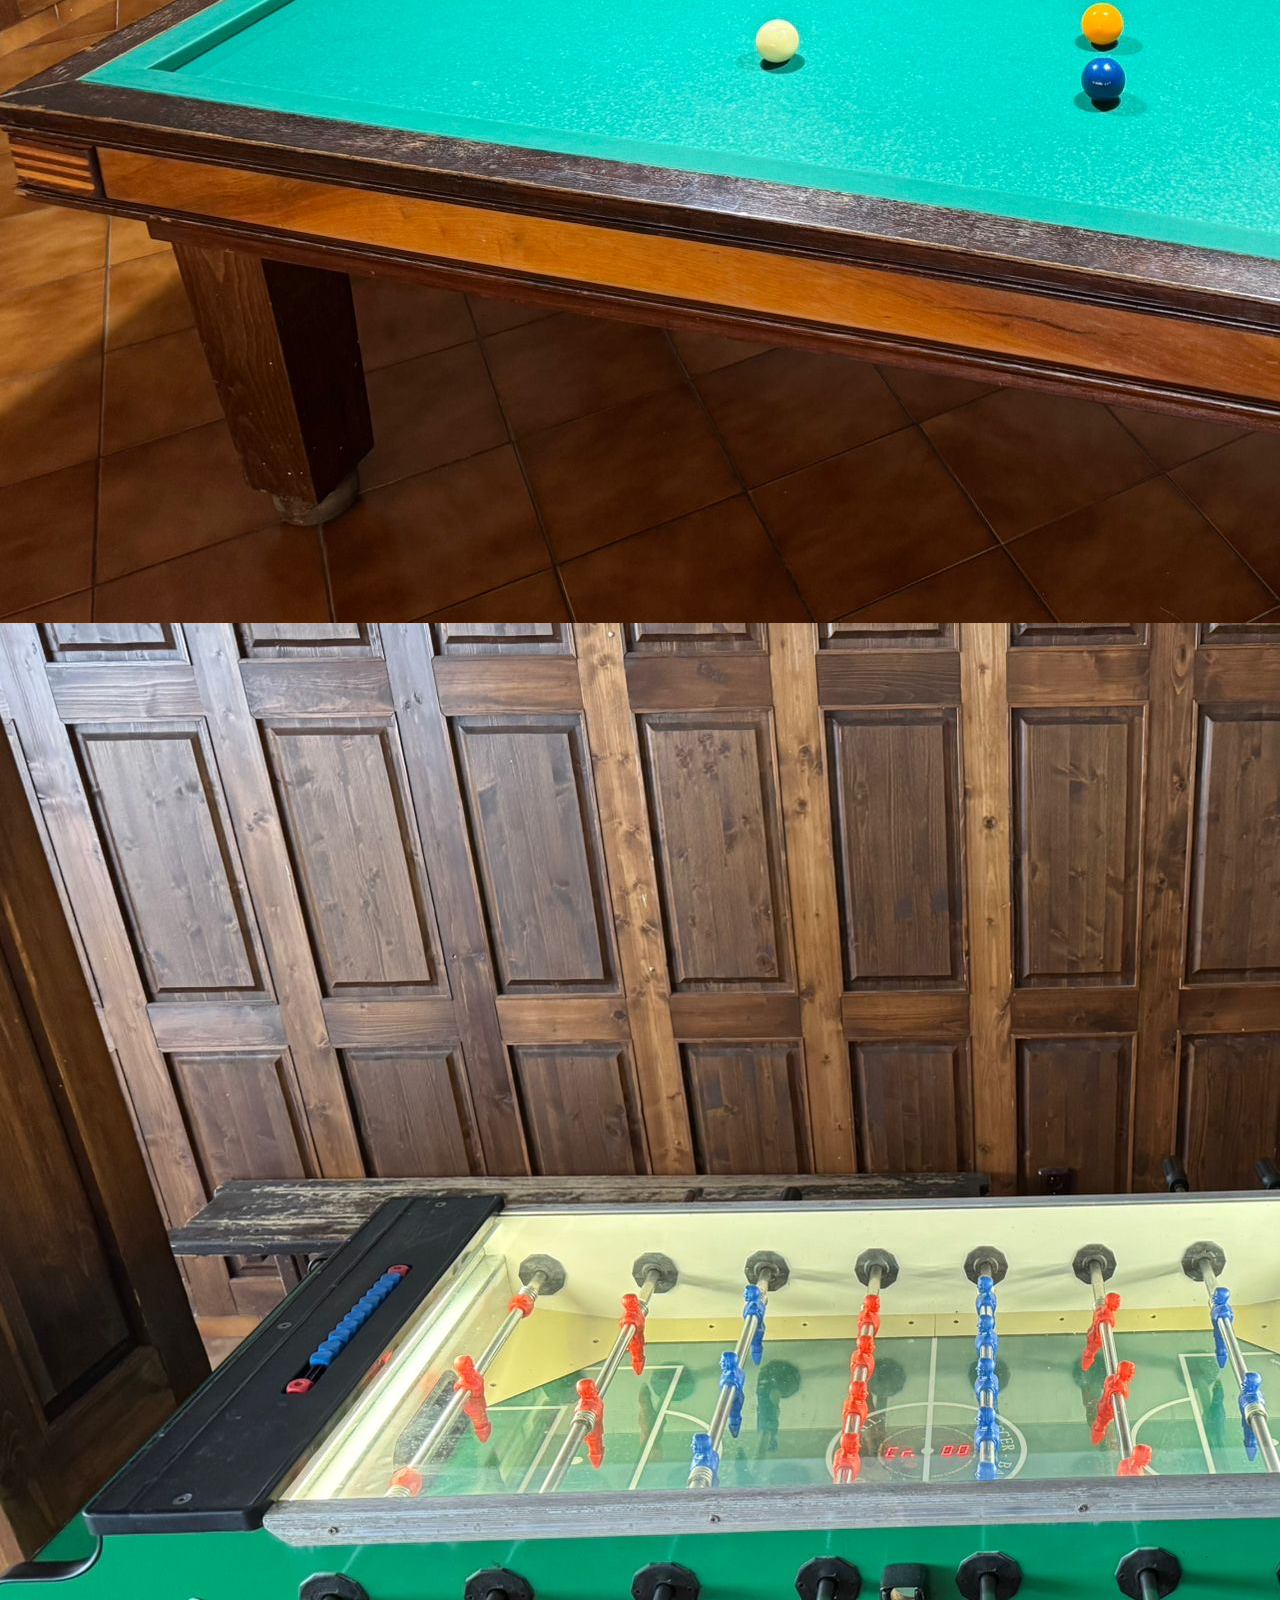
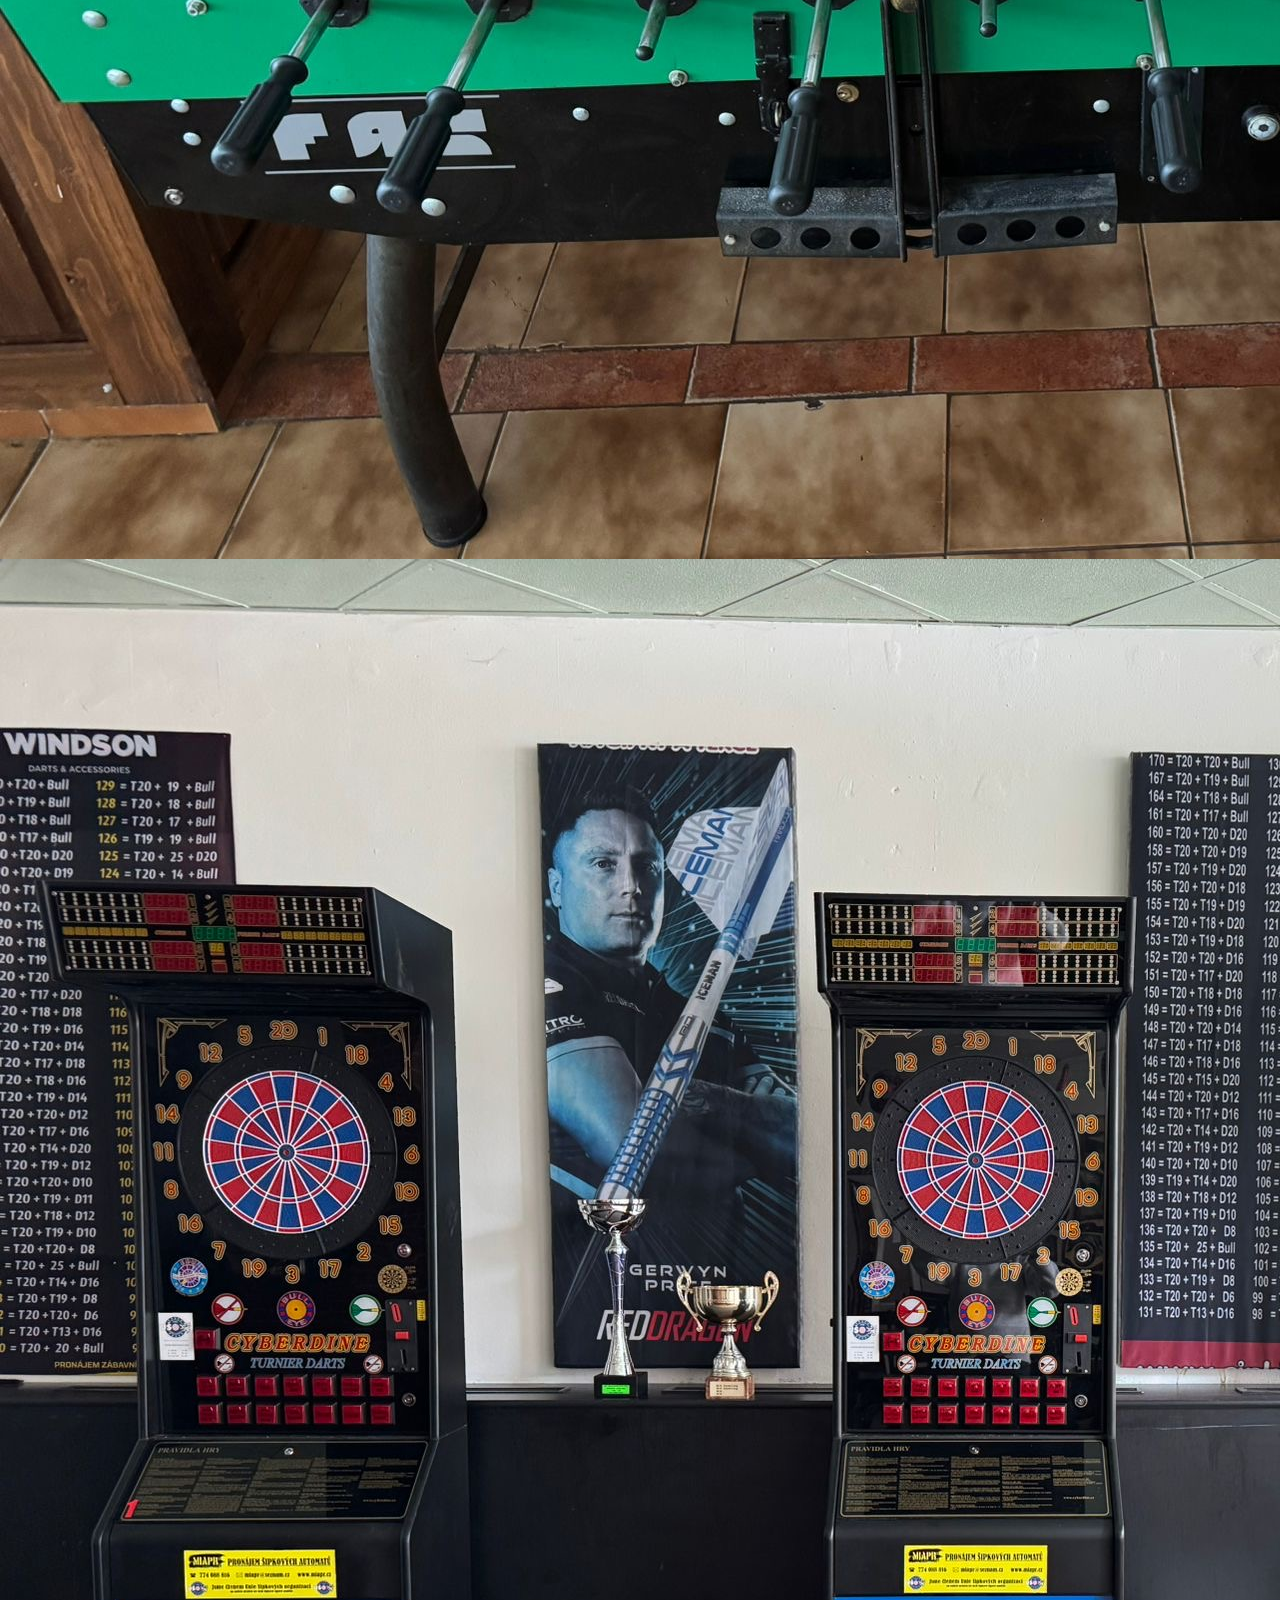
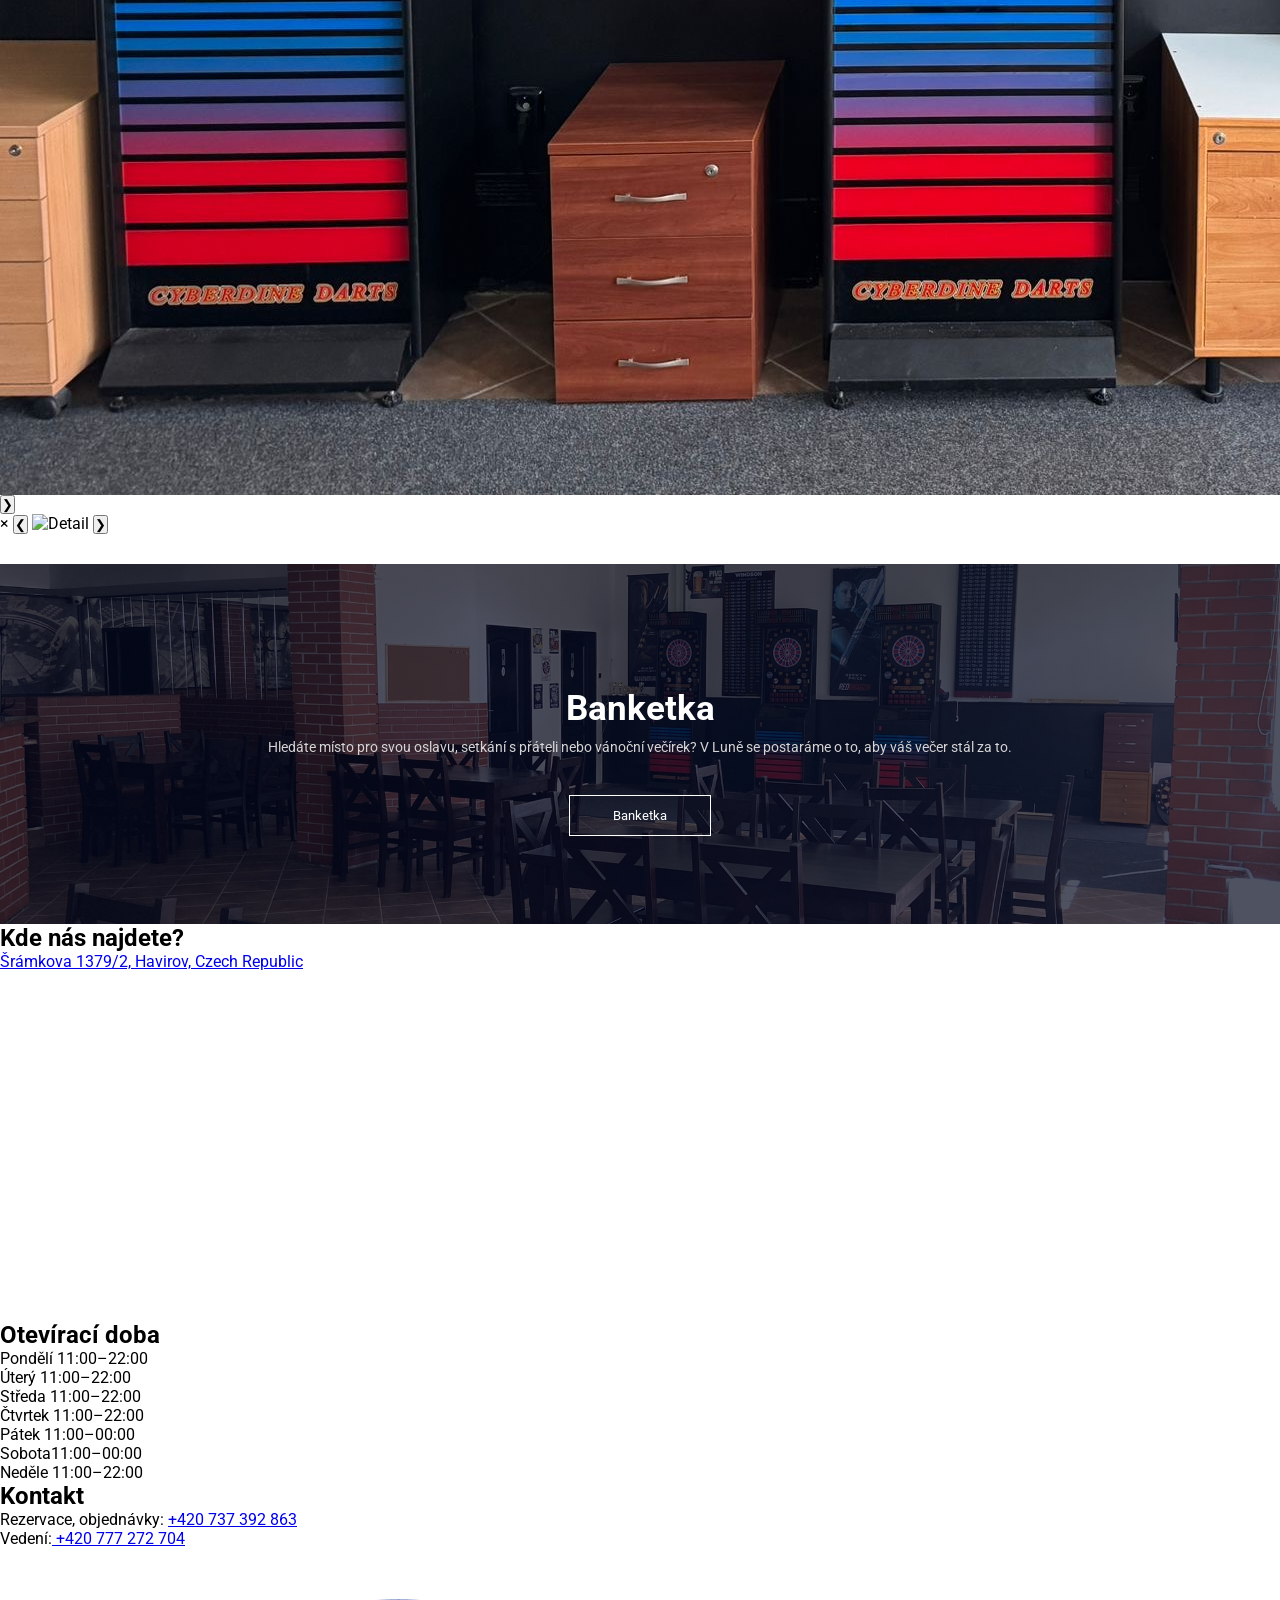
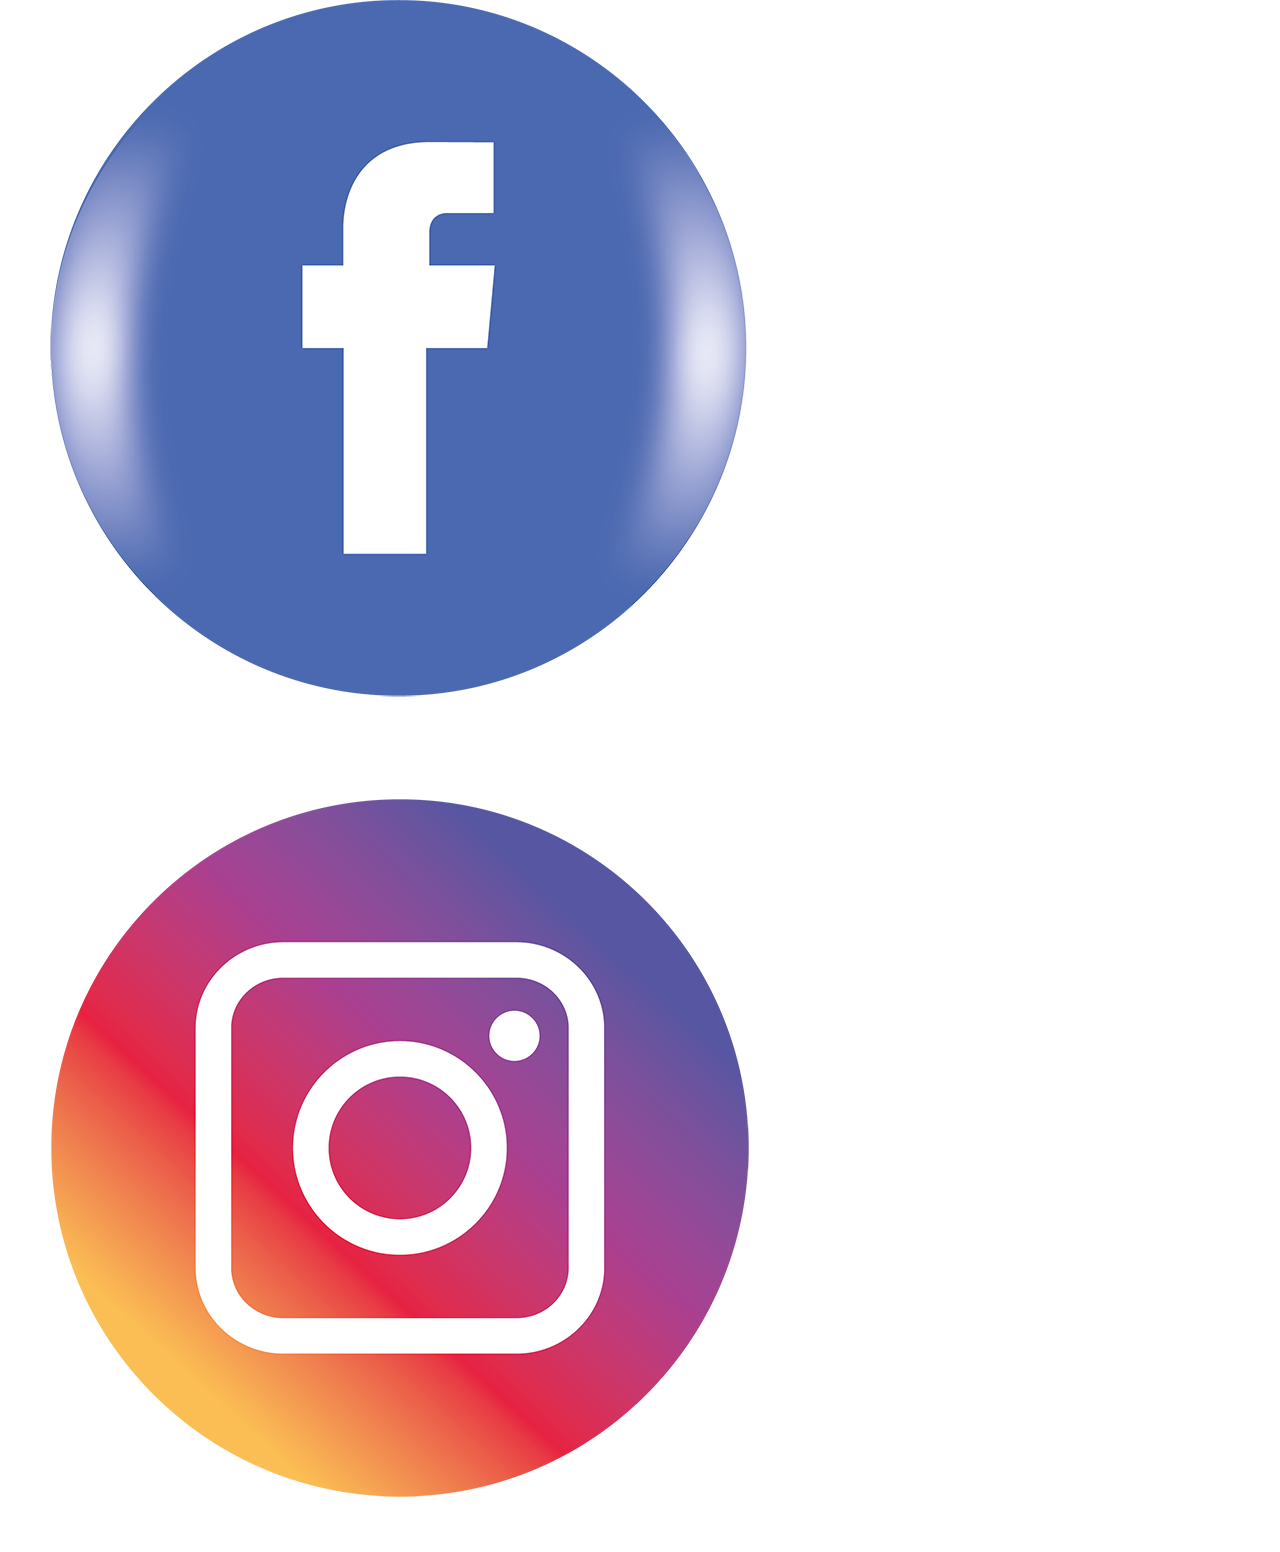
==== commit 1dc2b0fc: "Update index.html" ====
--- a/index.html
+++ b/index.html
@@ -51,6 +51,7 @@
   <section class="gallery">
       <div class="trictverce">
           <div class="ctverec">
+               <img src="lunaaa/beer.png">
           <p> Pivo, víno, destiláty, káva, nealko... </p>
       </div>
          
--- a/styles.css
+++ b/styles.css
@@ -163,13 +163,28 @@
     padding-top: 30px;
     padding-bottom: 30px;
 }
-.txt p{
-      font-size: 18px;
-    line-height: 1.6;
-    text-align: center;
-    max-width: 900px;
-    margin: 0 auto 20px;
-}
+.trictverce {
+      display: flex;
+      justify-content: center;
+      gap: 20px; /* Mezera mezi čtverci */
+      padding: 20px;
+      flex-wrap: wrap; /* Zabezpečí správné zobrazení na malých obrazovkách */
+    }
+.ctverec {
+      width: 250px;             /* Šířka boxu */
+      height: 250px;            /* Výška boxu (stejná jako šířka = čtverec) */
+      background-color: #f8f8f8; /* Světle šedé pozadí */
+      border: 1px solid #e2e2e2; /* Jemný šedý rámeček */
+      border-radius: 16px;       /* Zakulacené rohy */
+      
+      /* Vycentrování obsahu/textu uvnitř čtverce */
+      display: flex;
+      align-items: center;
+      justify-content: center;
+      text-align: center;
+      
+      padding: 20px;
+      box-sizing: border-box;
 .slider {
     width: 100%;
     max-width: 1000px;
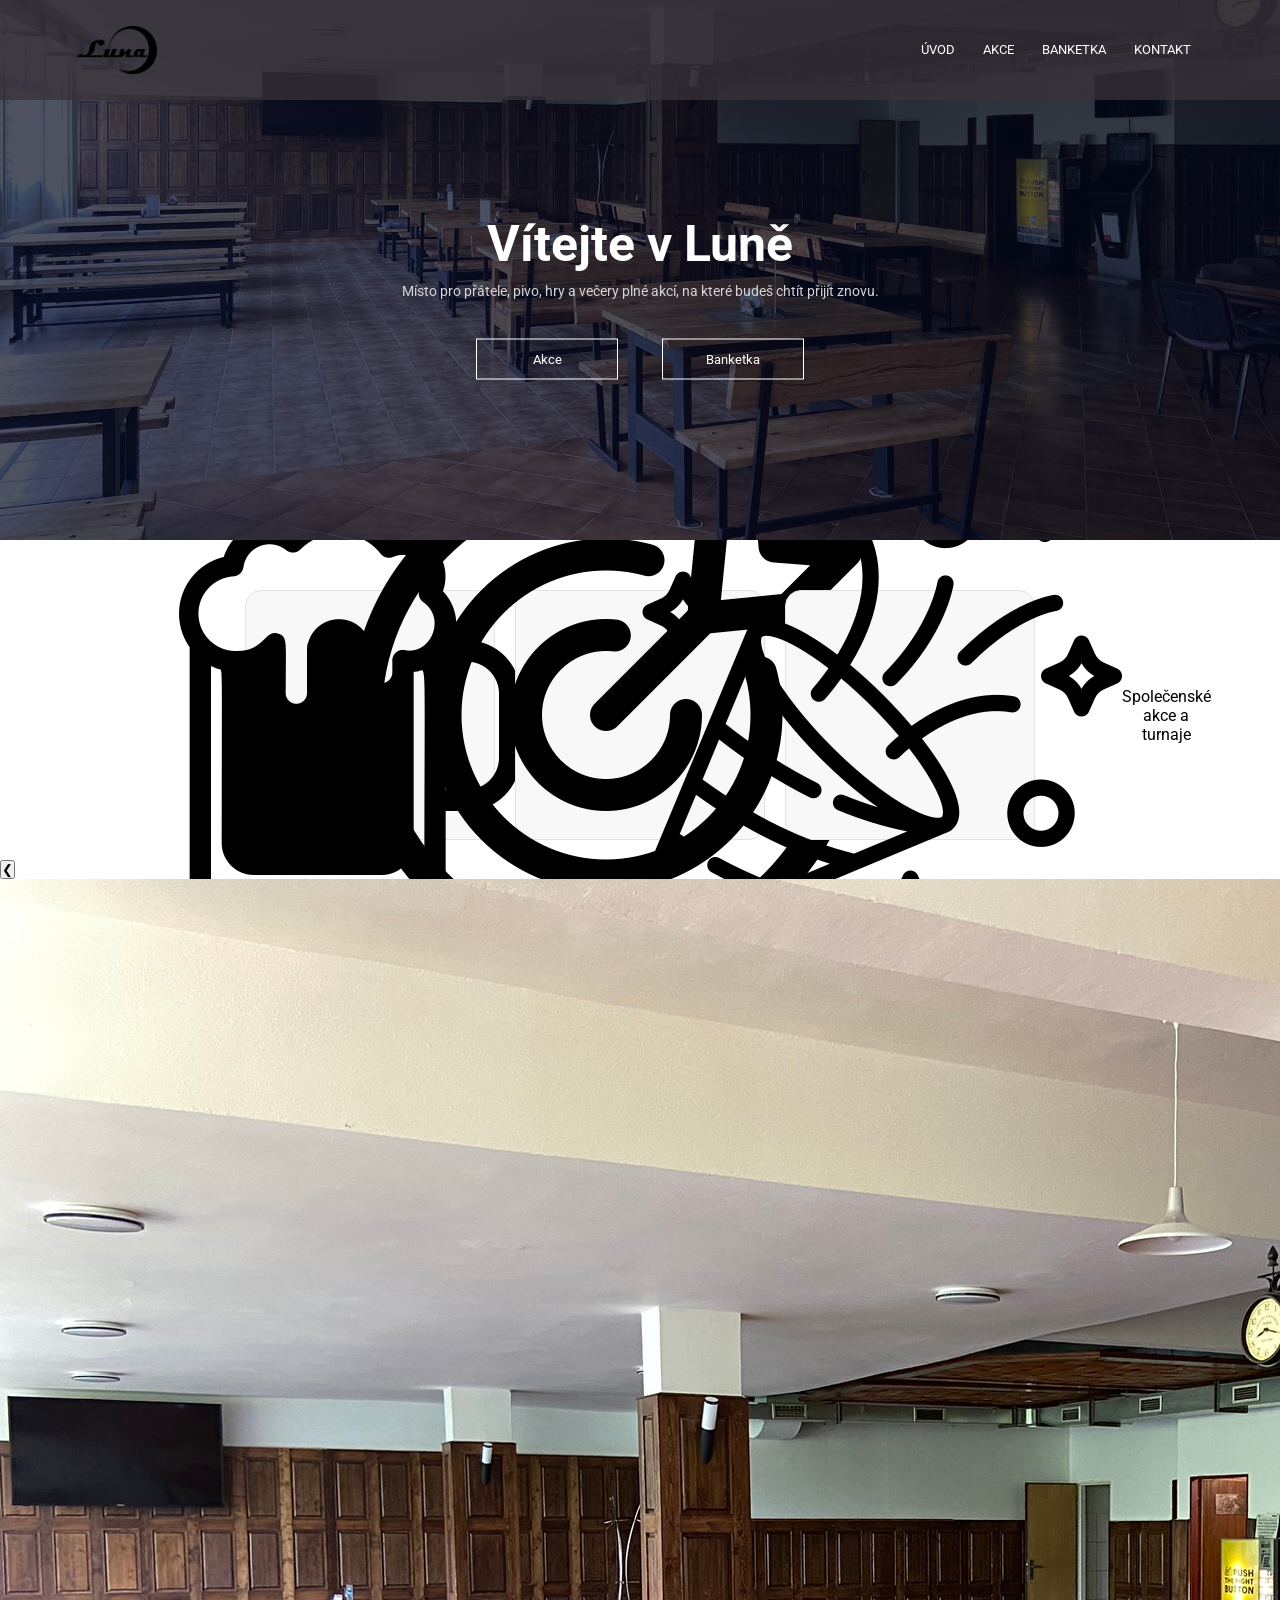
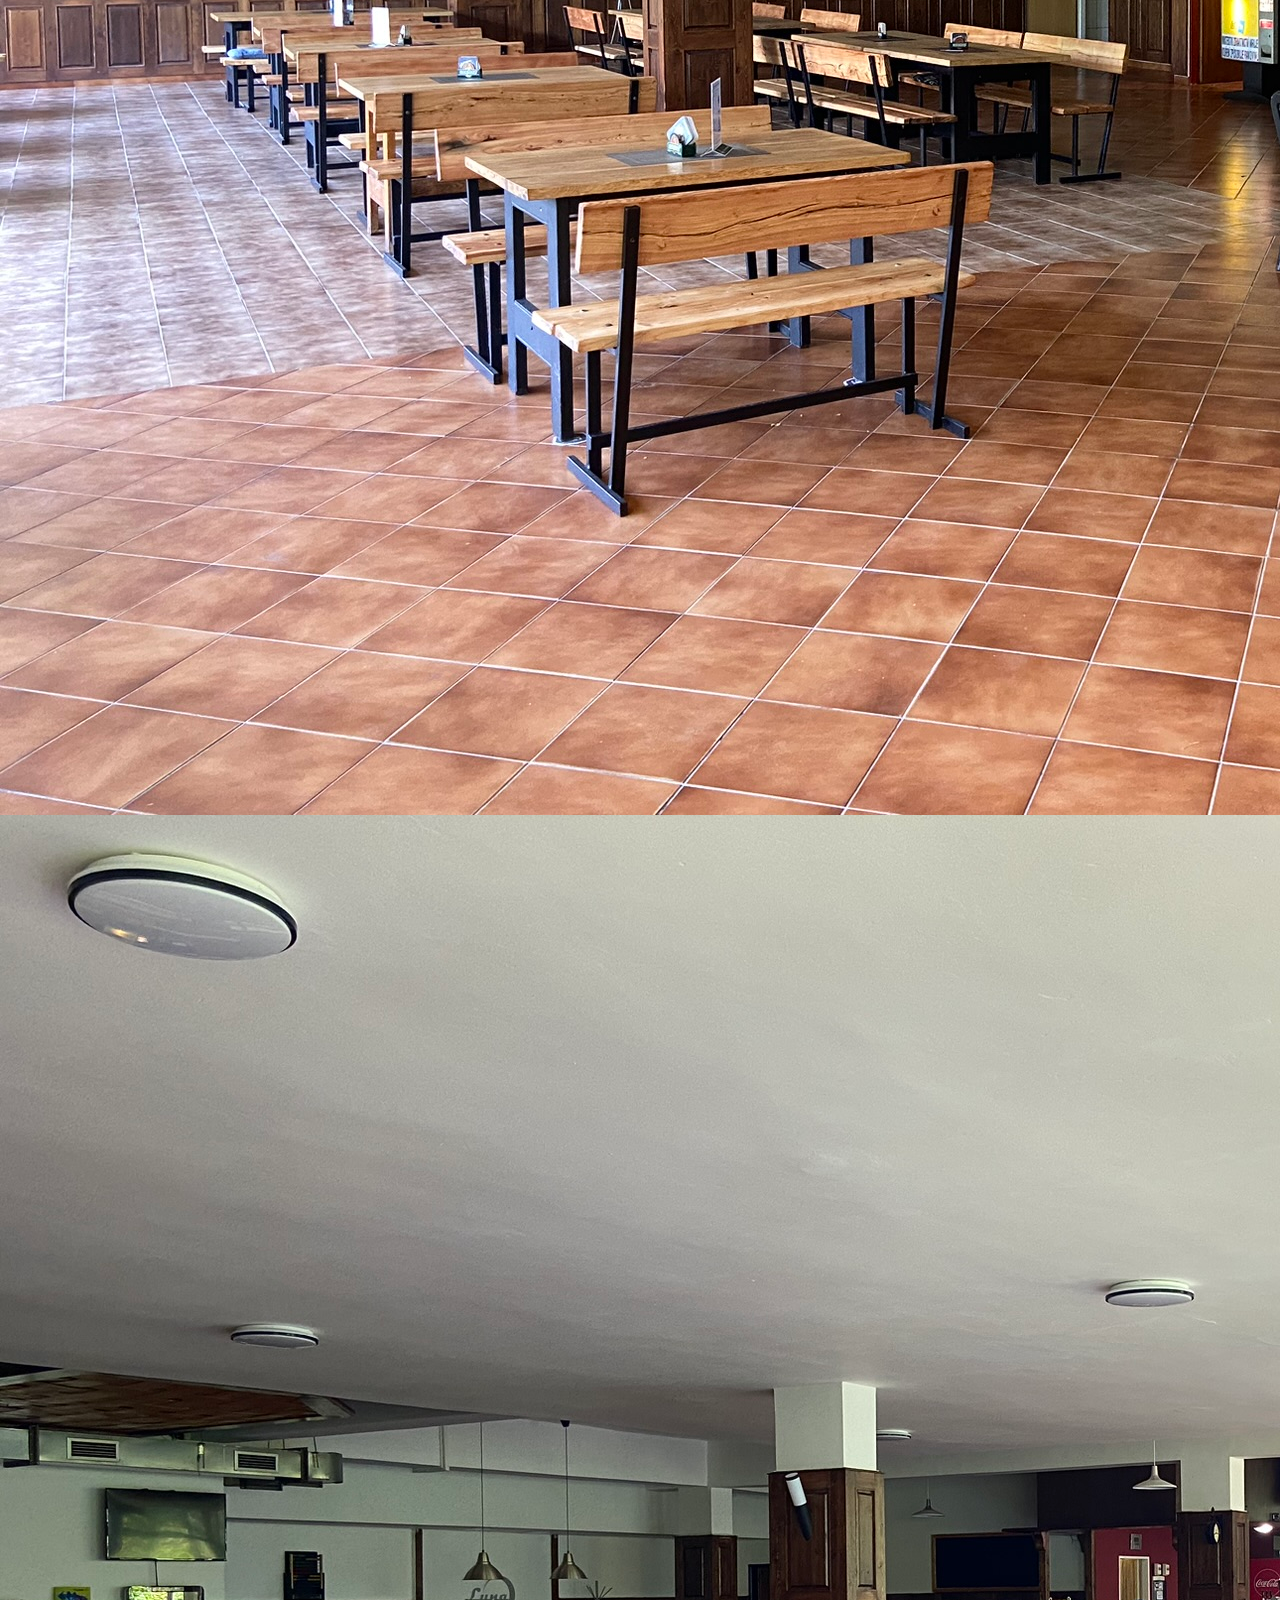
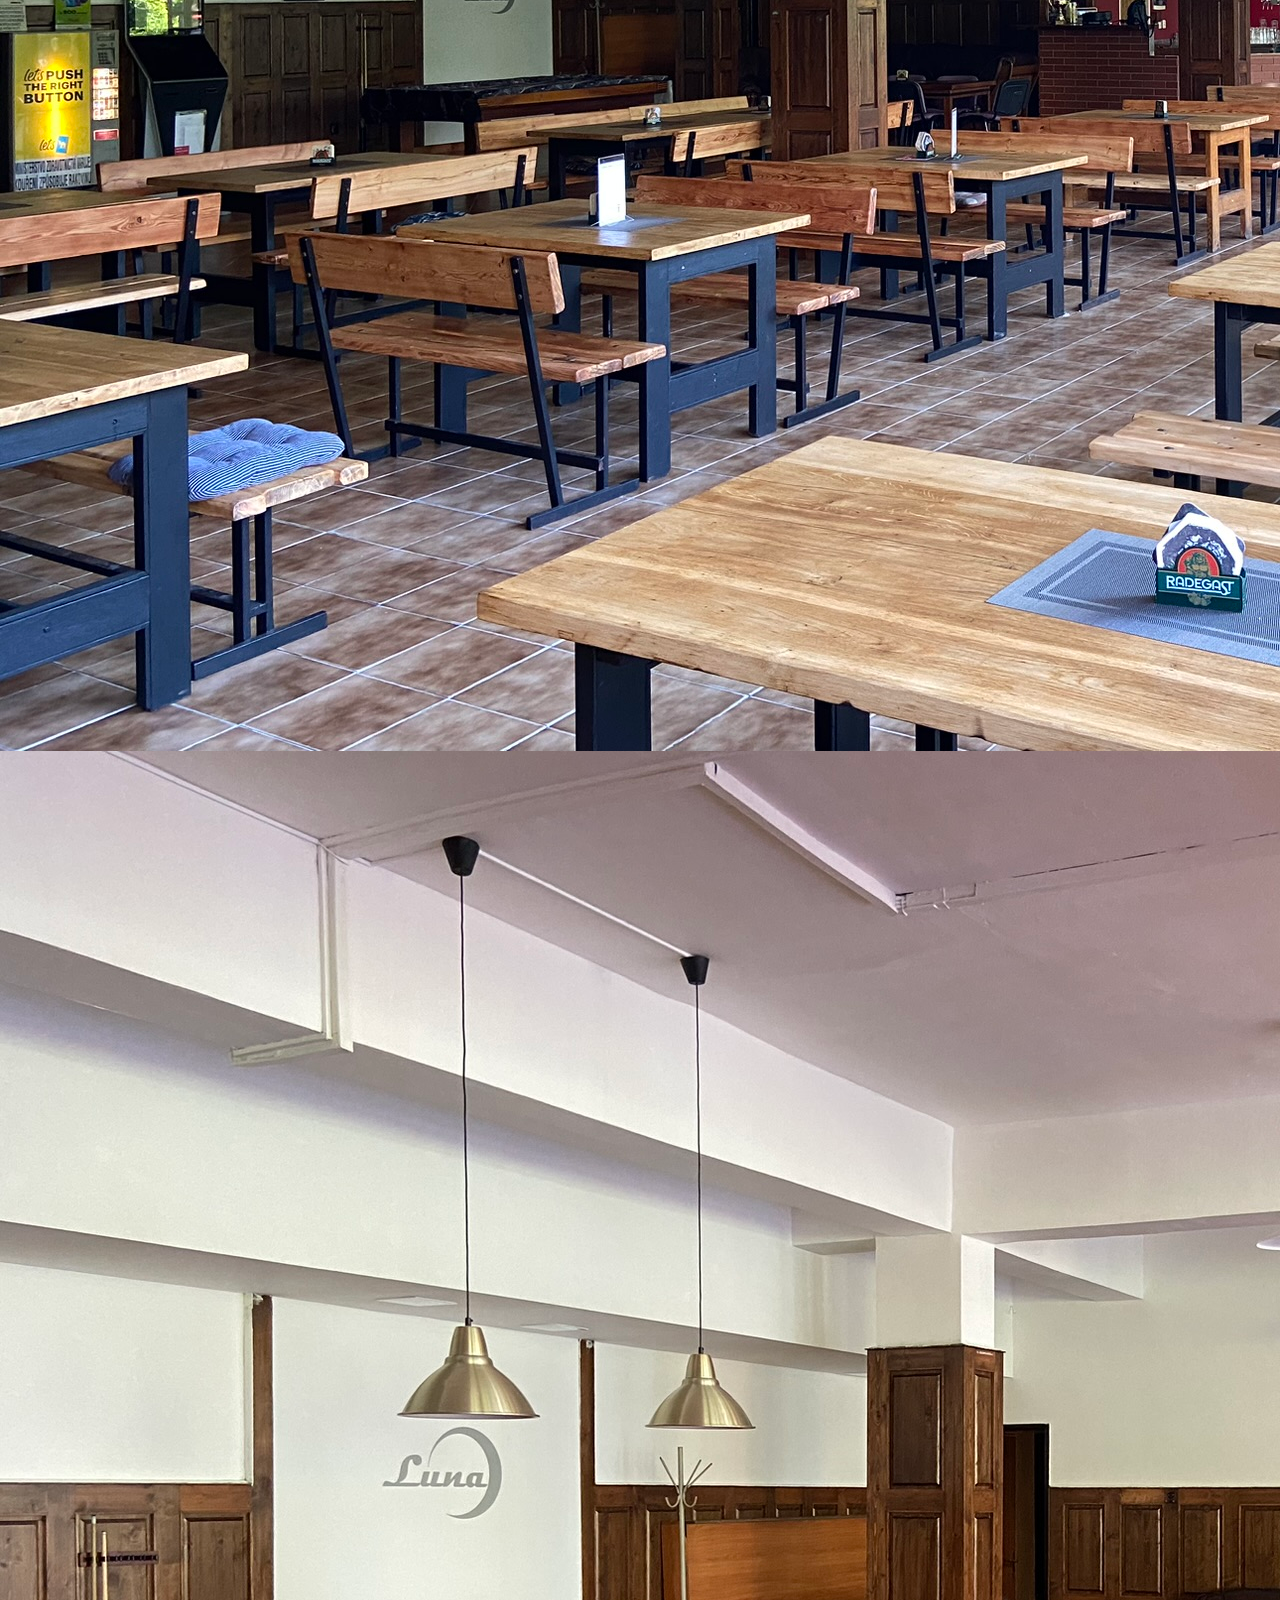
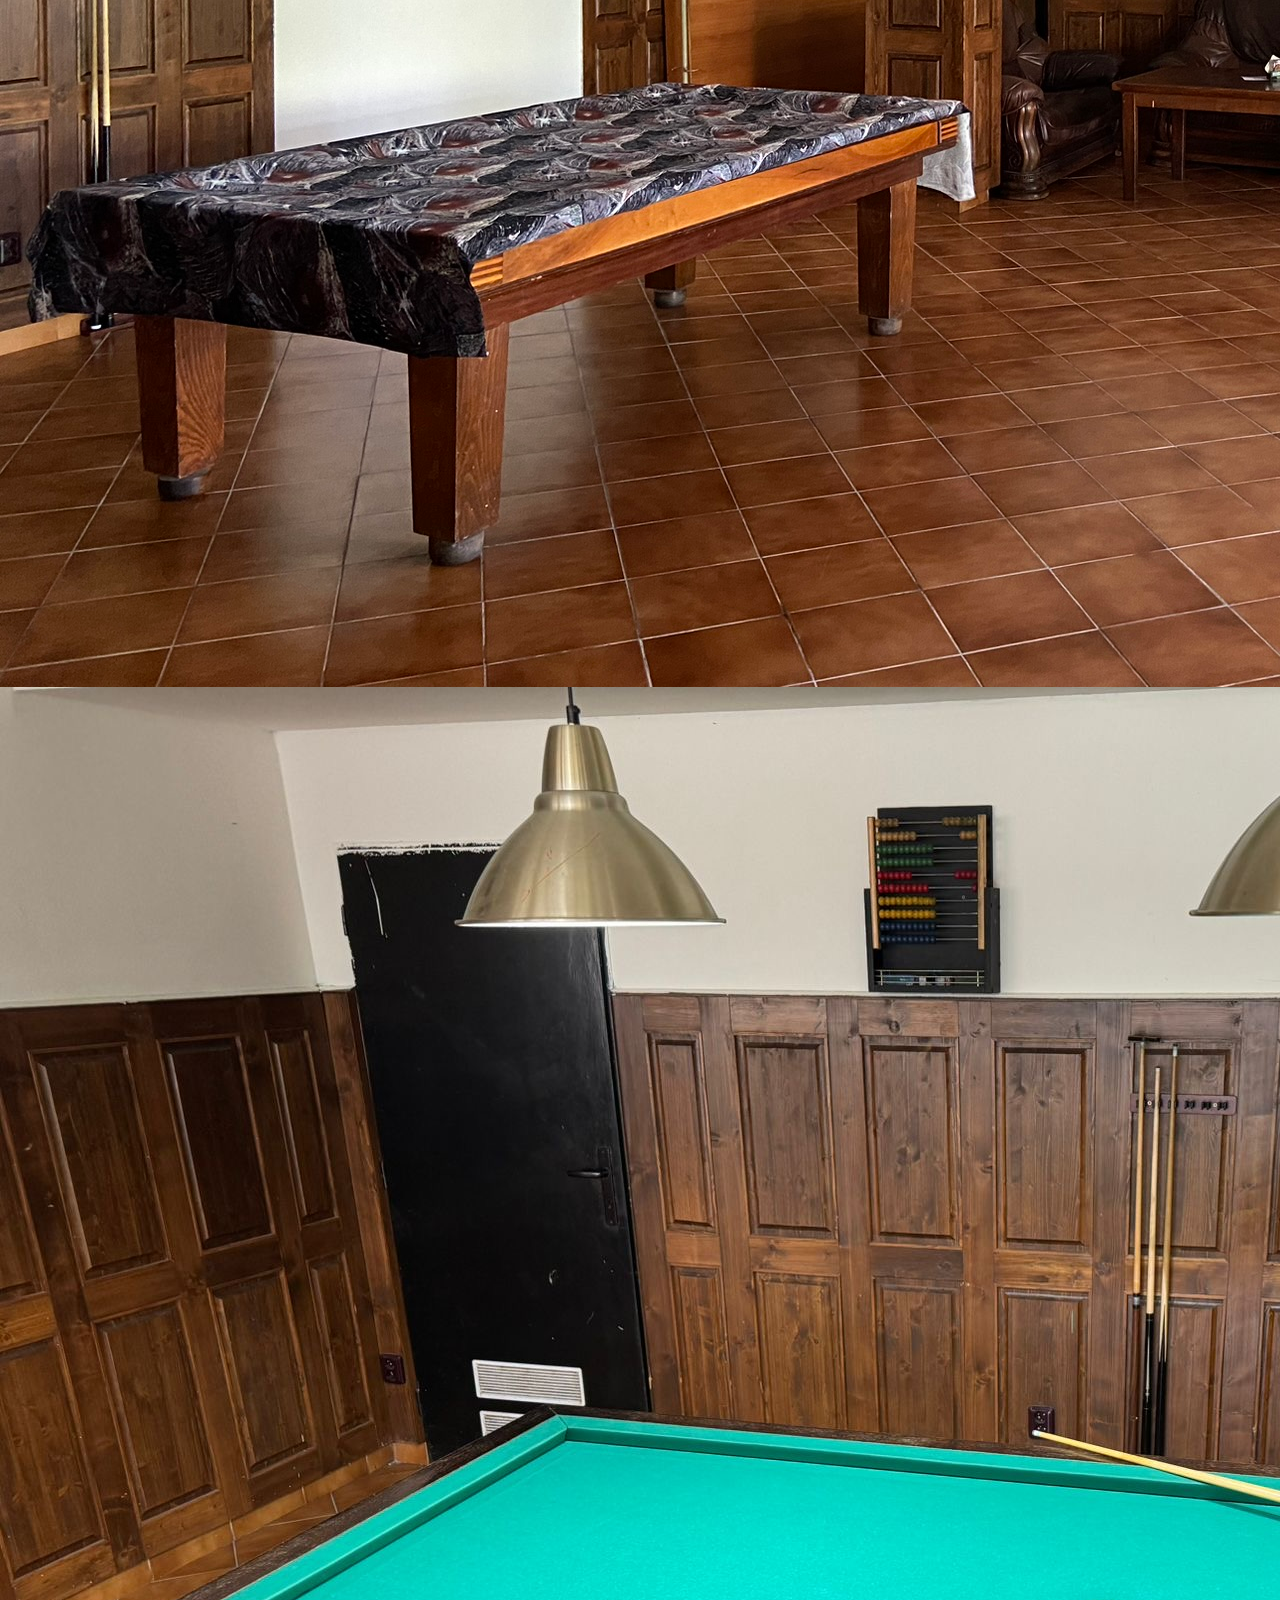
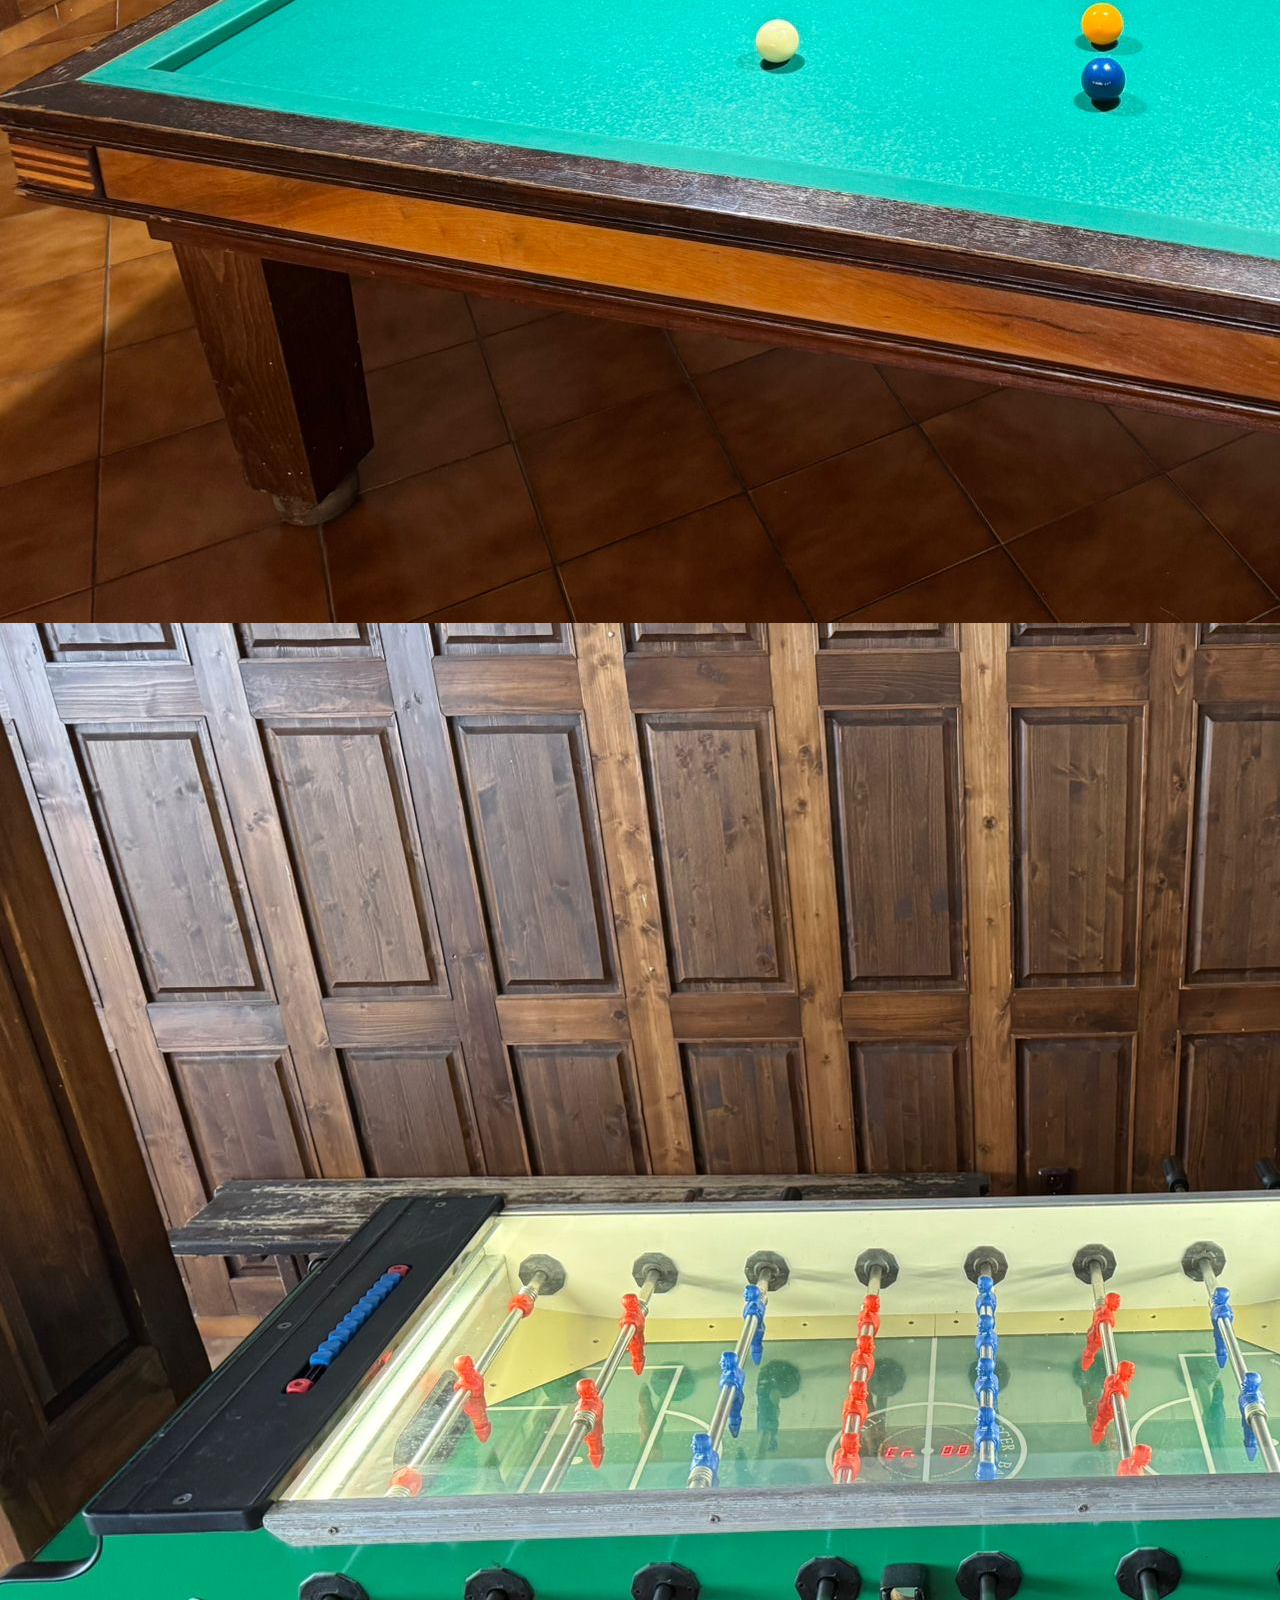
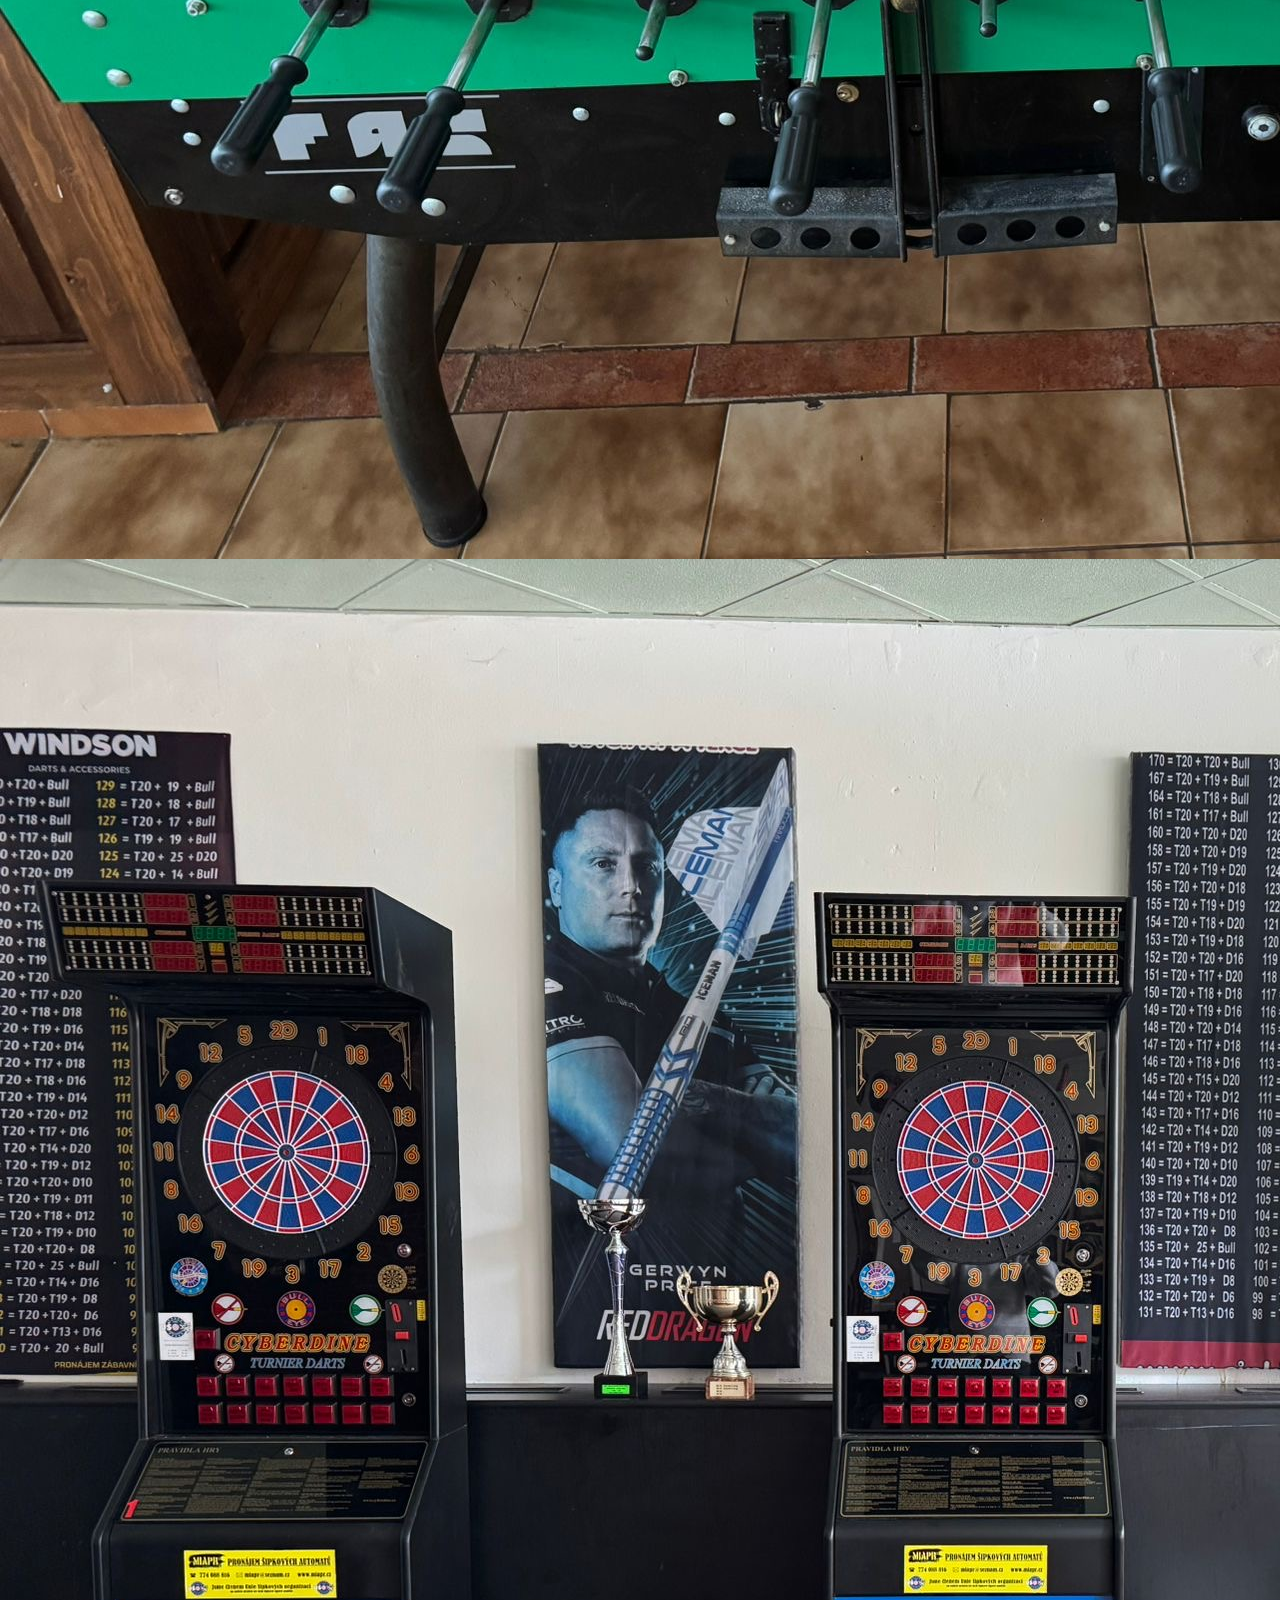
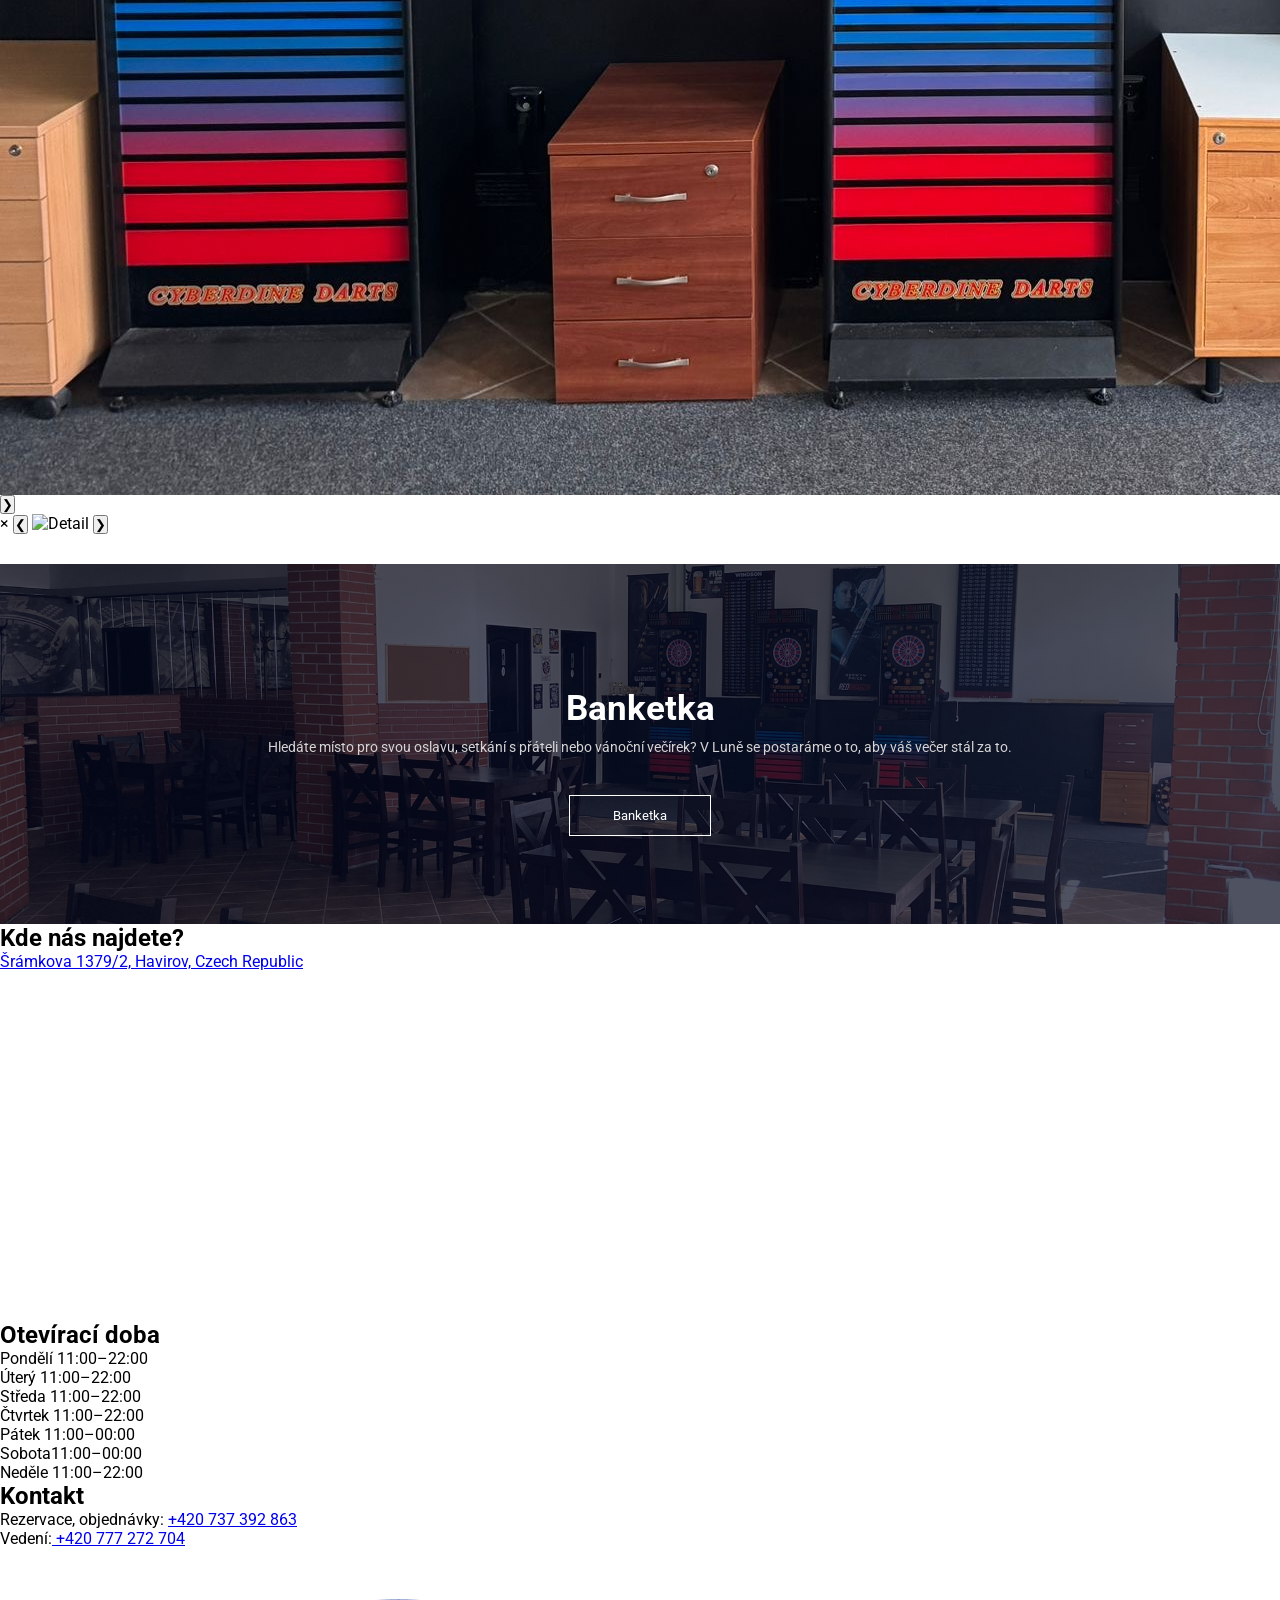
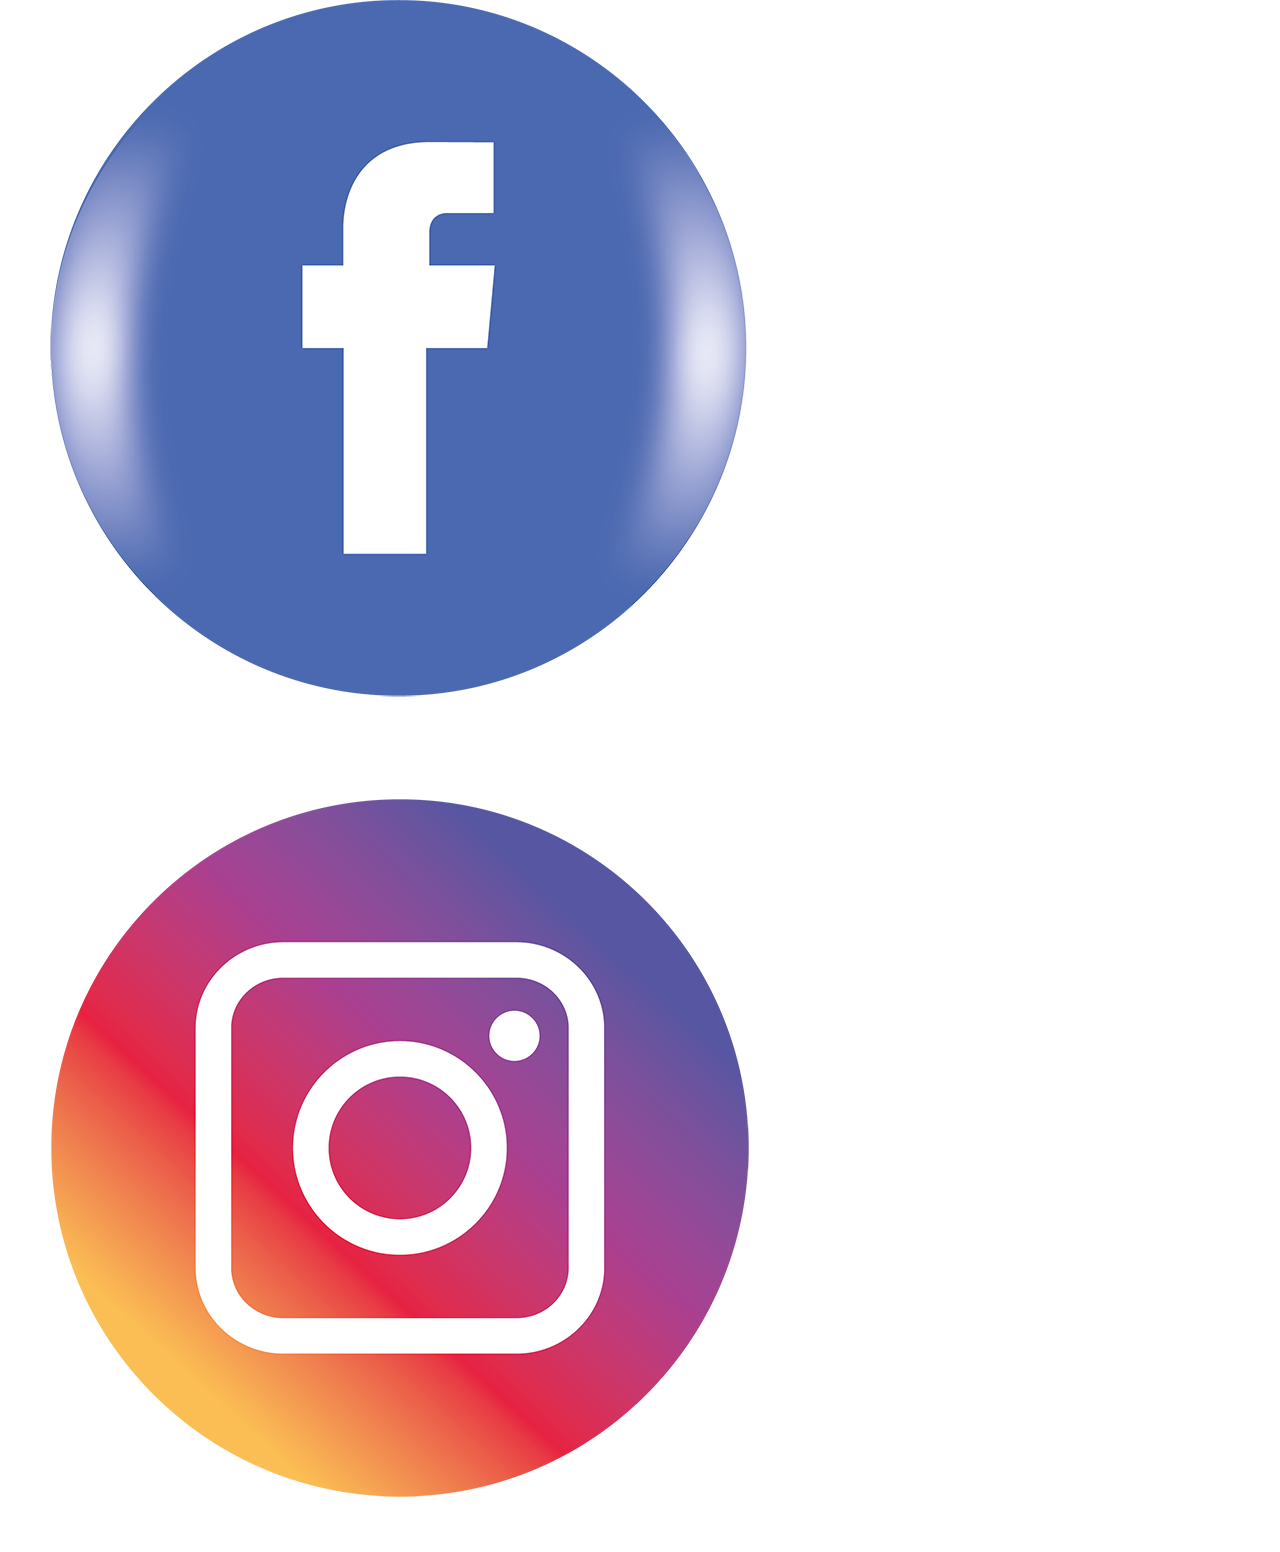
==== commit 19534098: "Update index.html" ====
--- a/index.html
+++ b/index.html
@@ -56,10 +56,12 @@
       </div>
          
          <div class="ctverec">
+             <img src="lunaaa/target.png">
          <p> Šipky, deskovky, kulečník, fotbálek</p>
       </div>
 
           <div class="ctverec">
+              <img src="lunaaa/party.png">
          <p> Společenské akce a turnaje</p>
       </div>
           
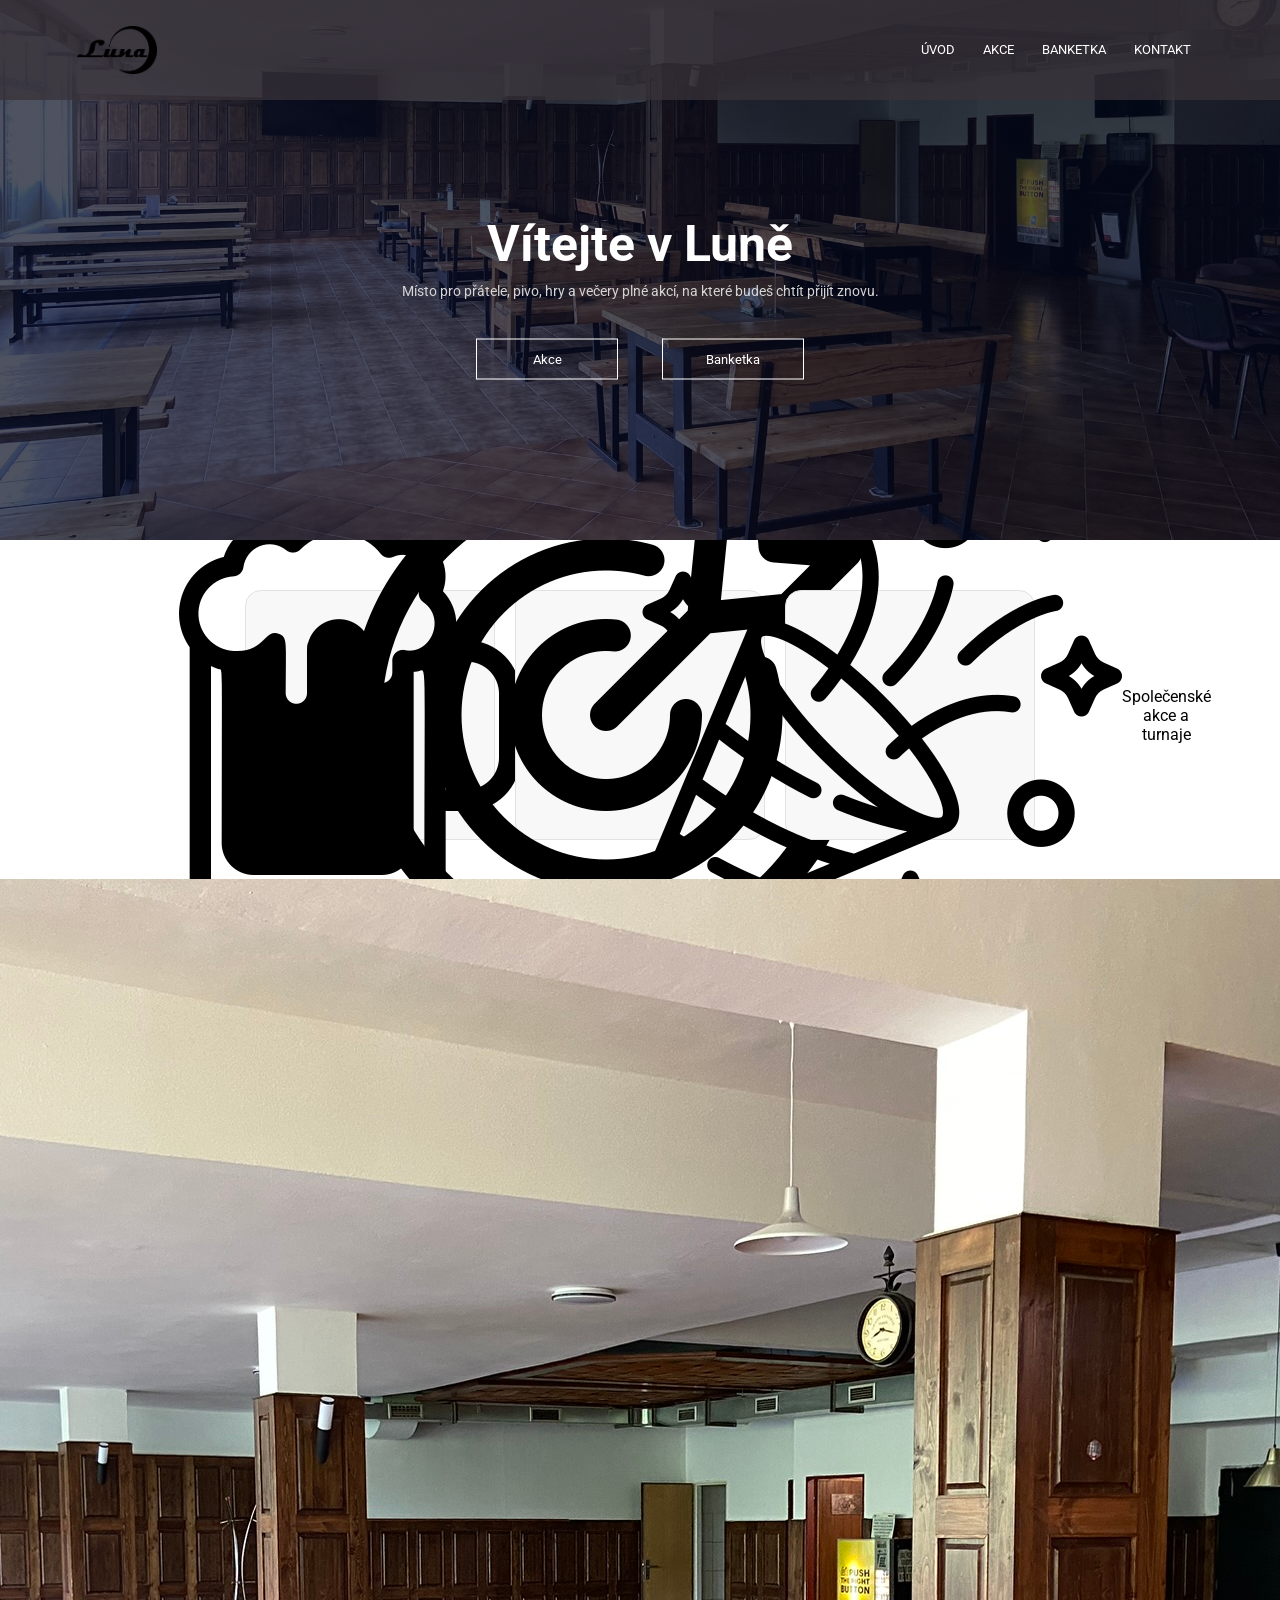
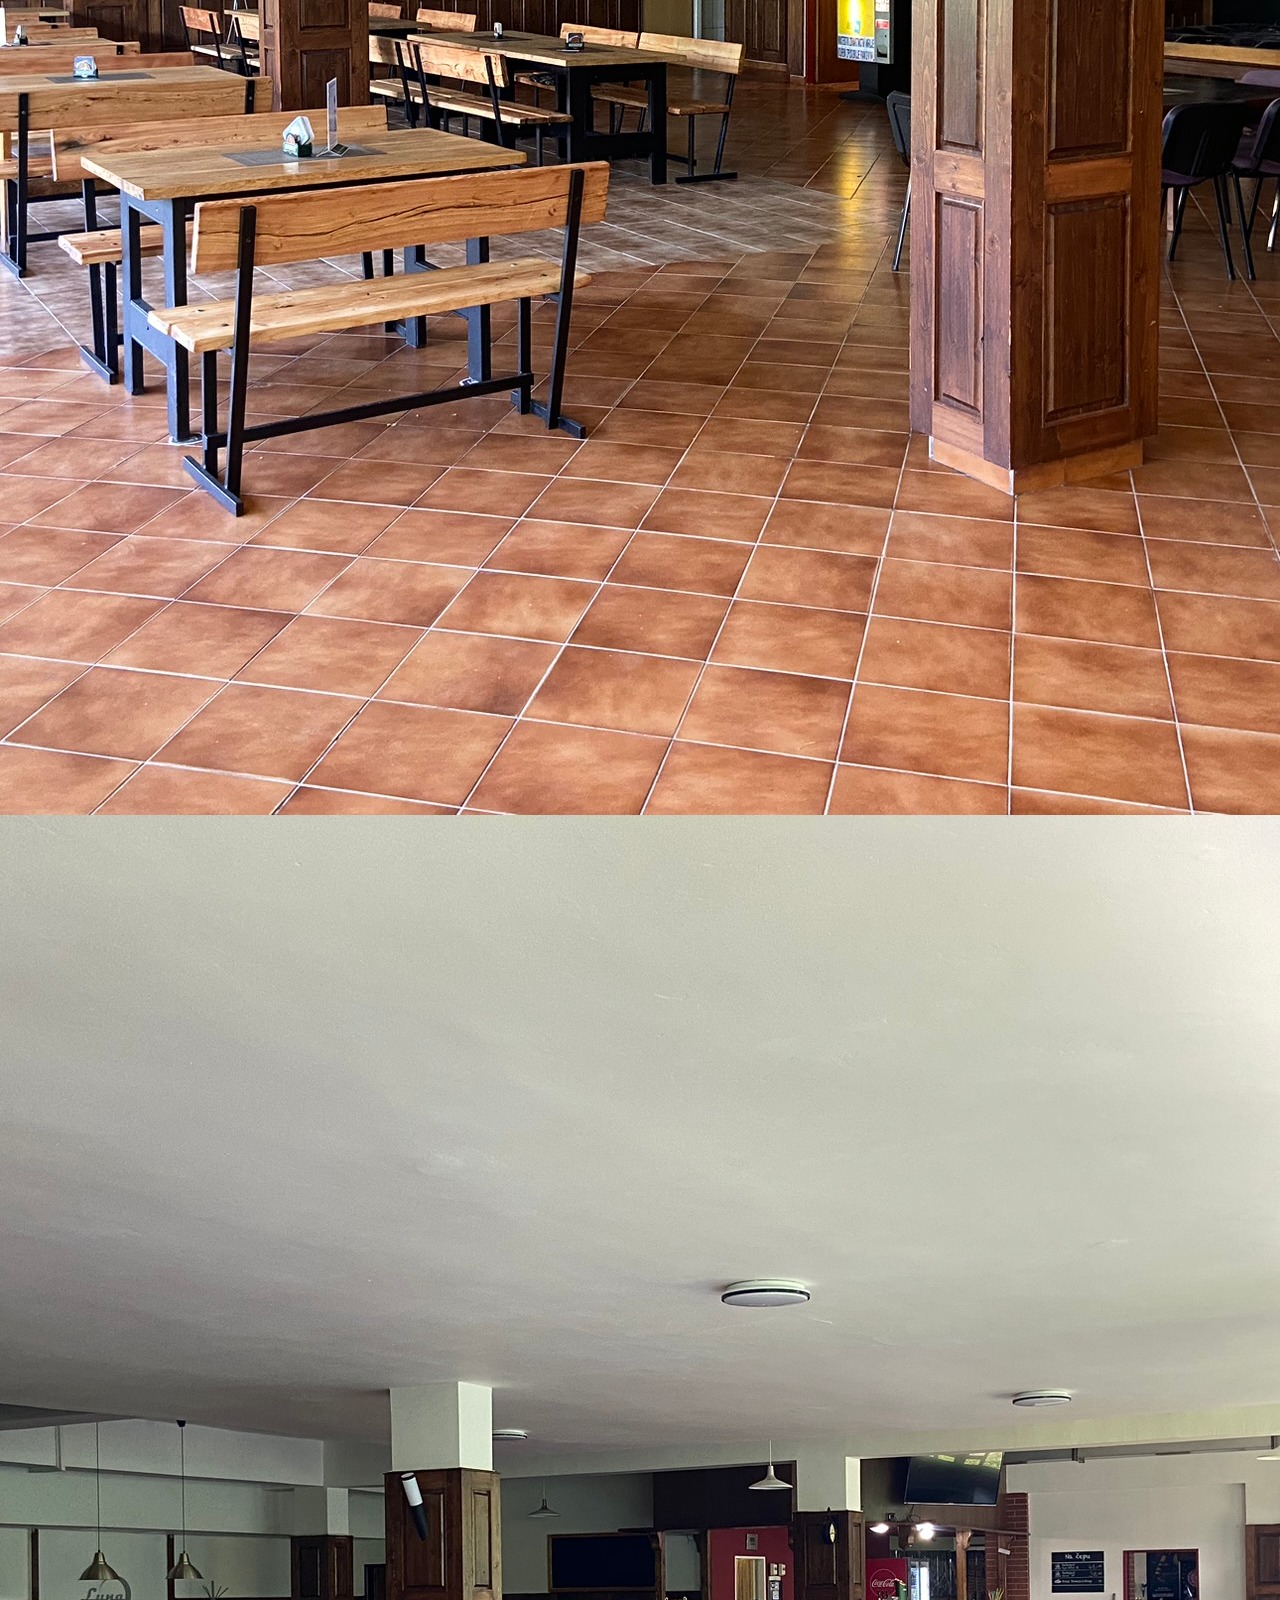
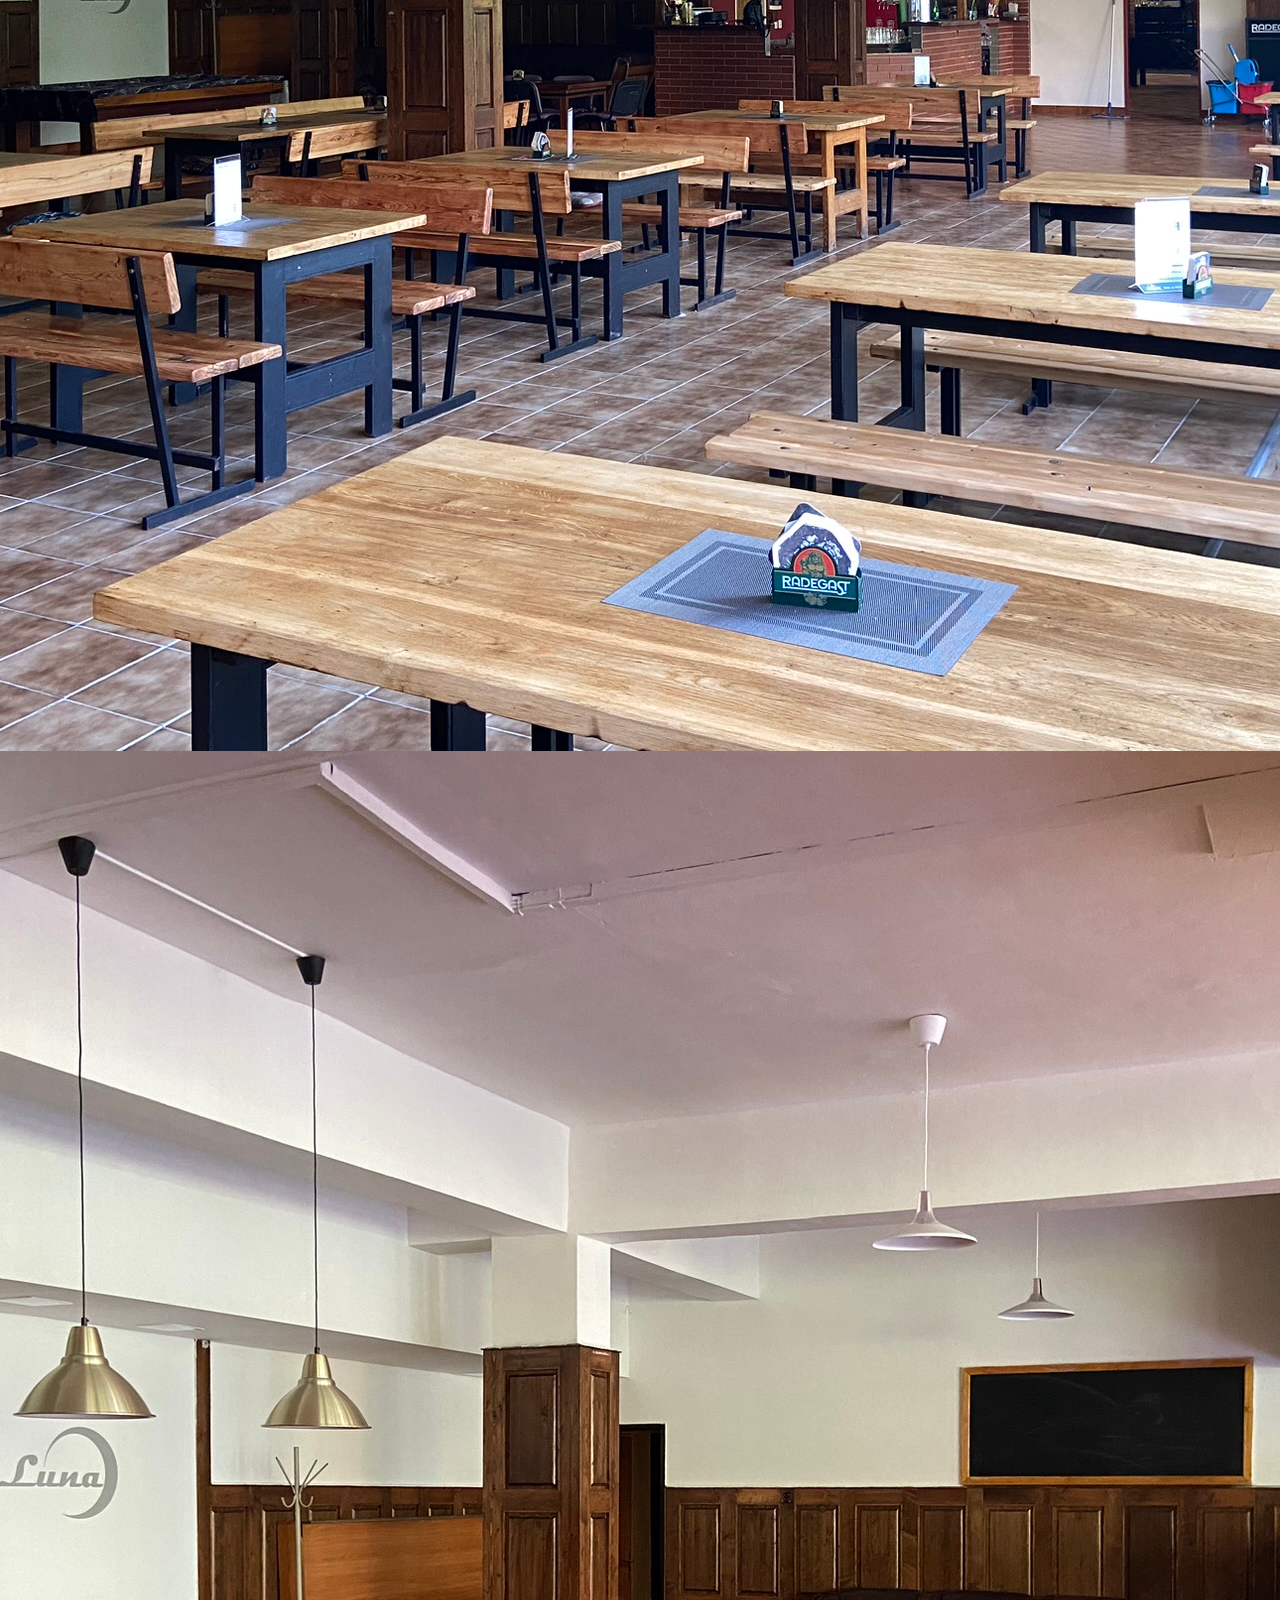
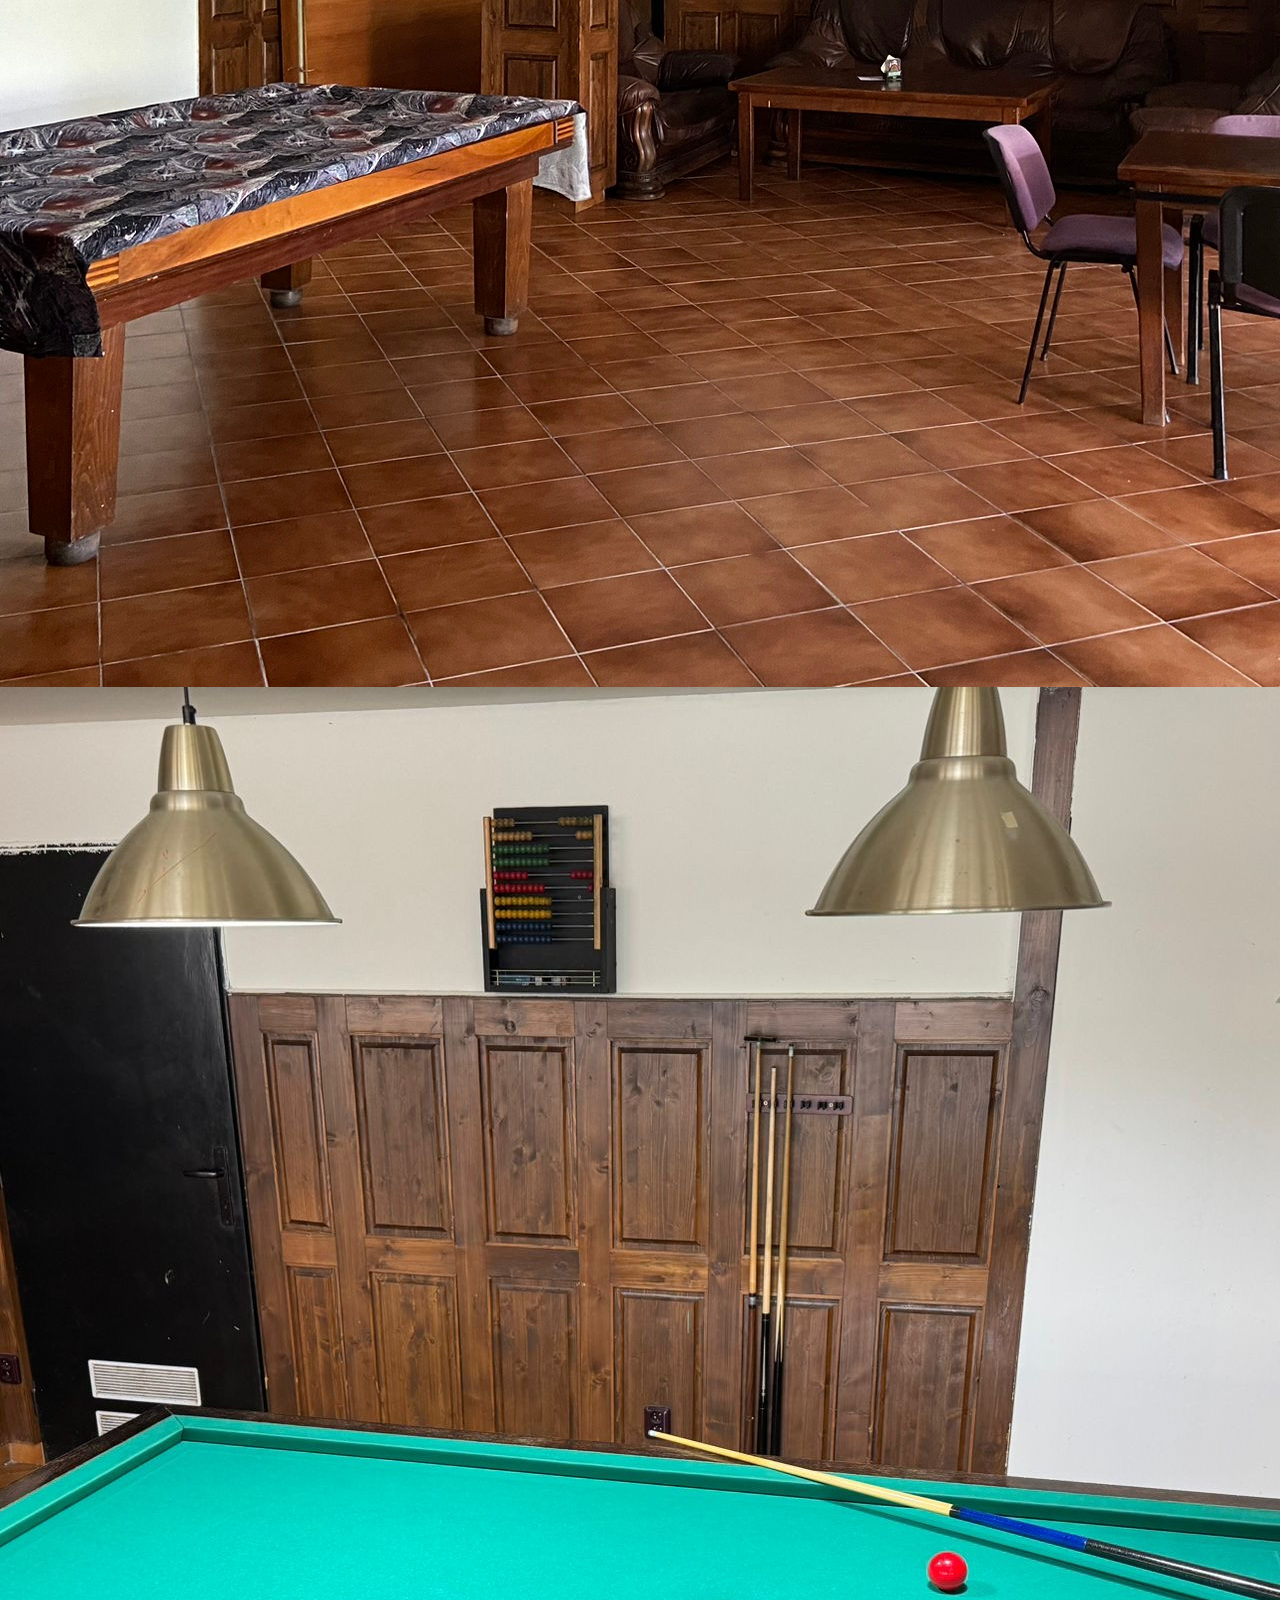
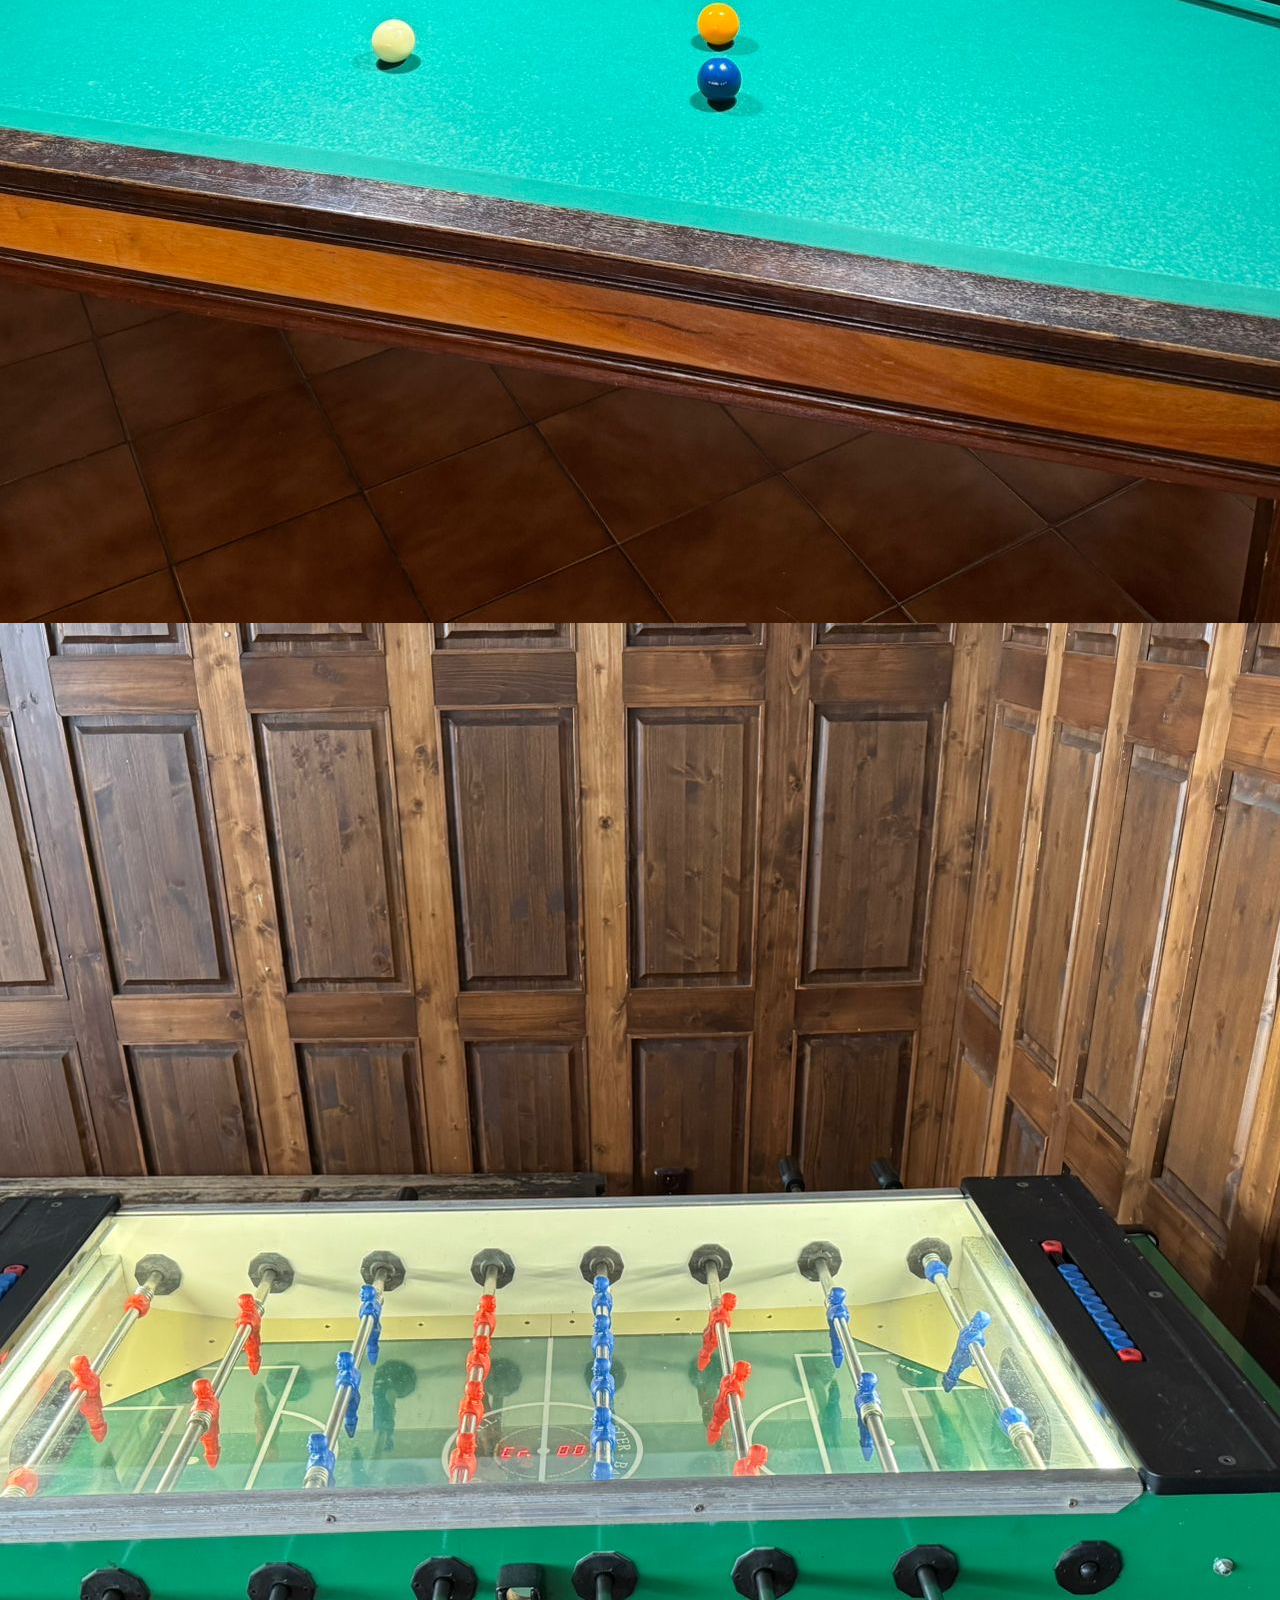
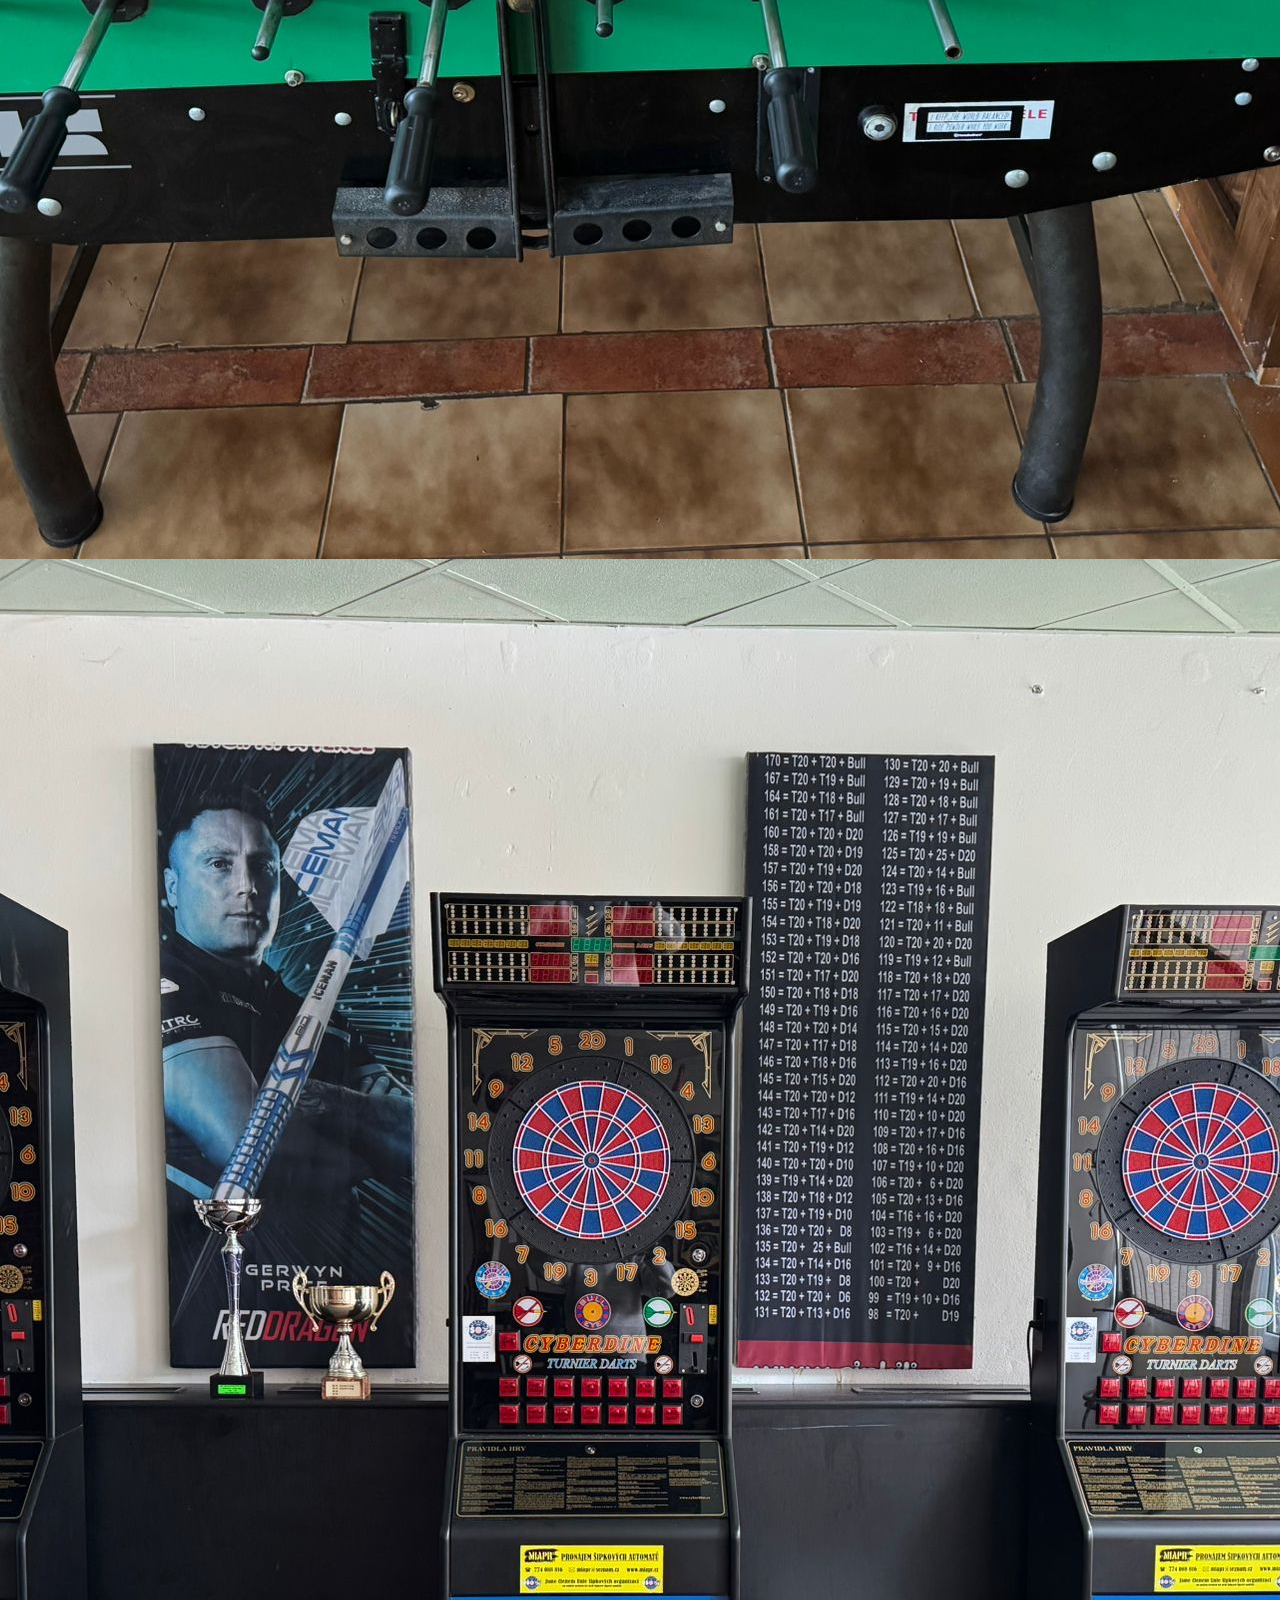
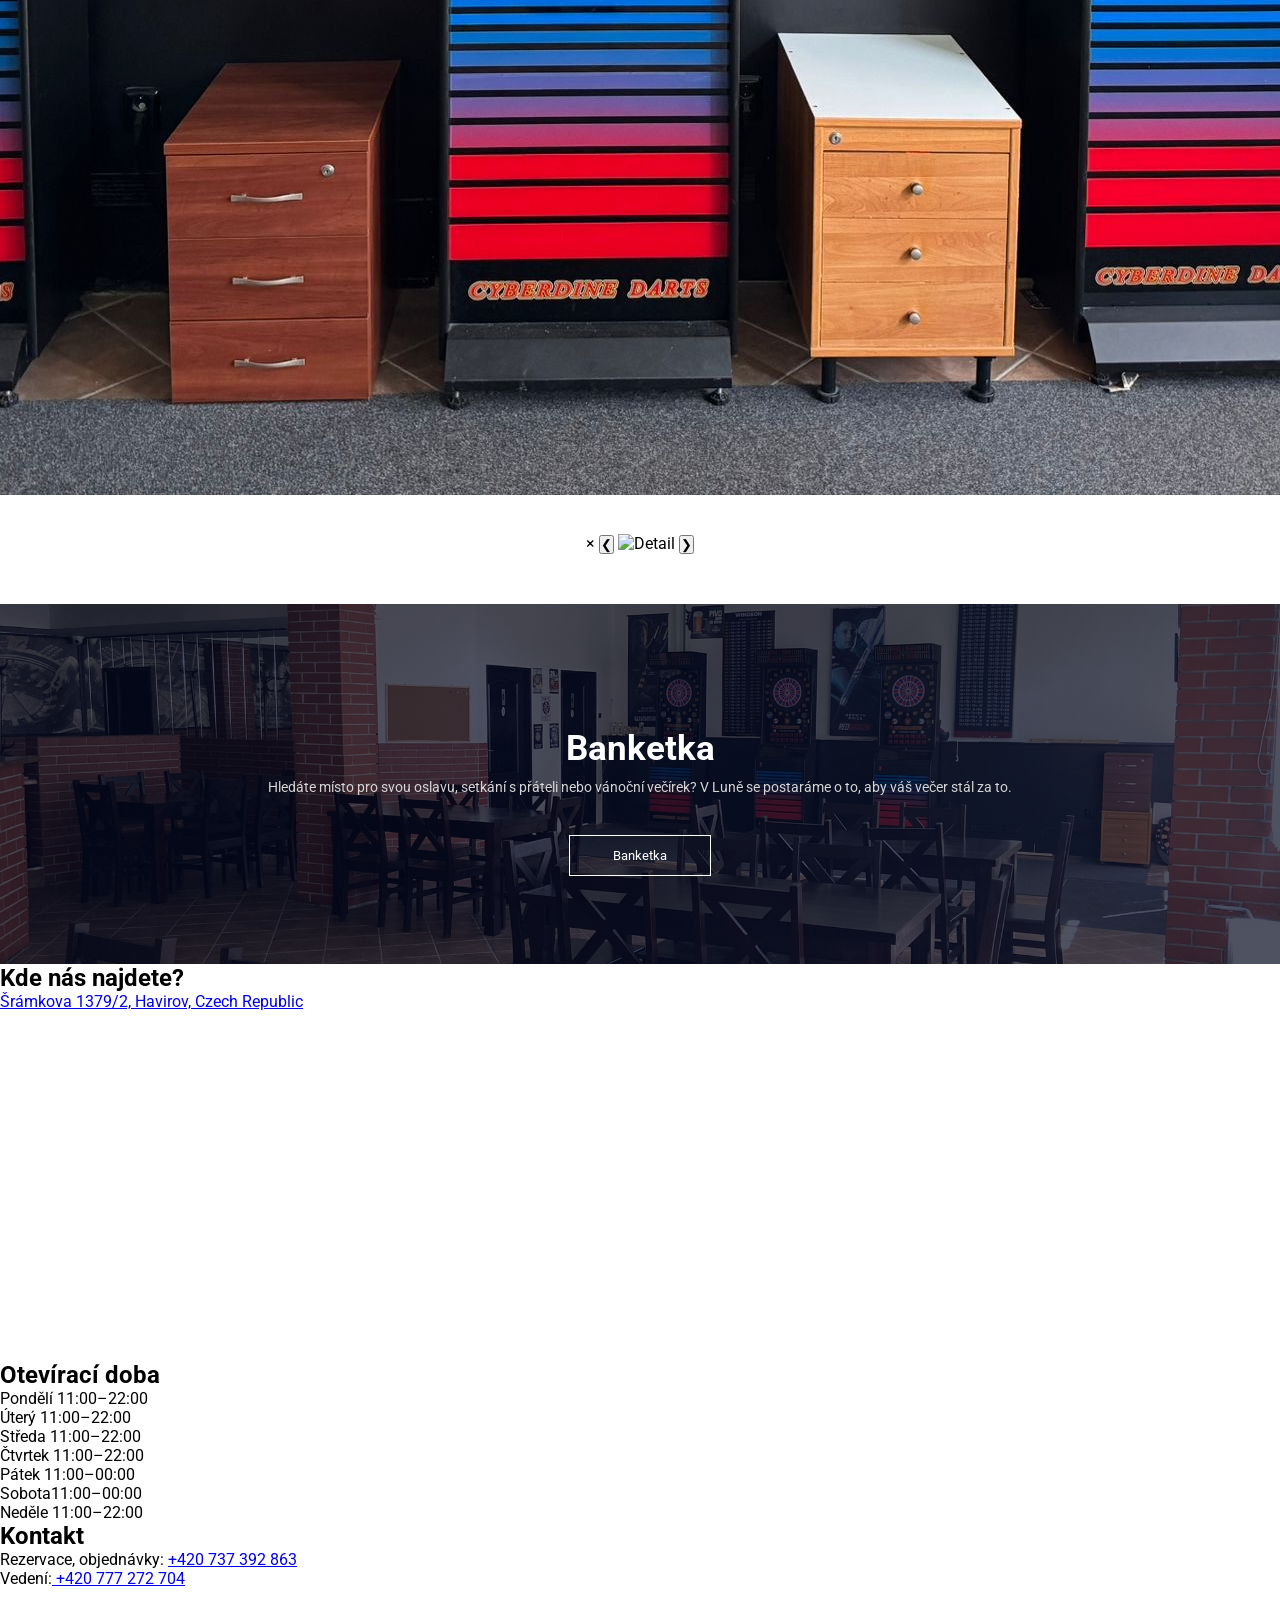
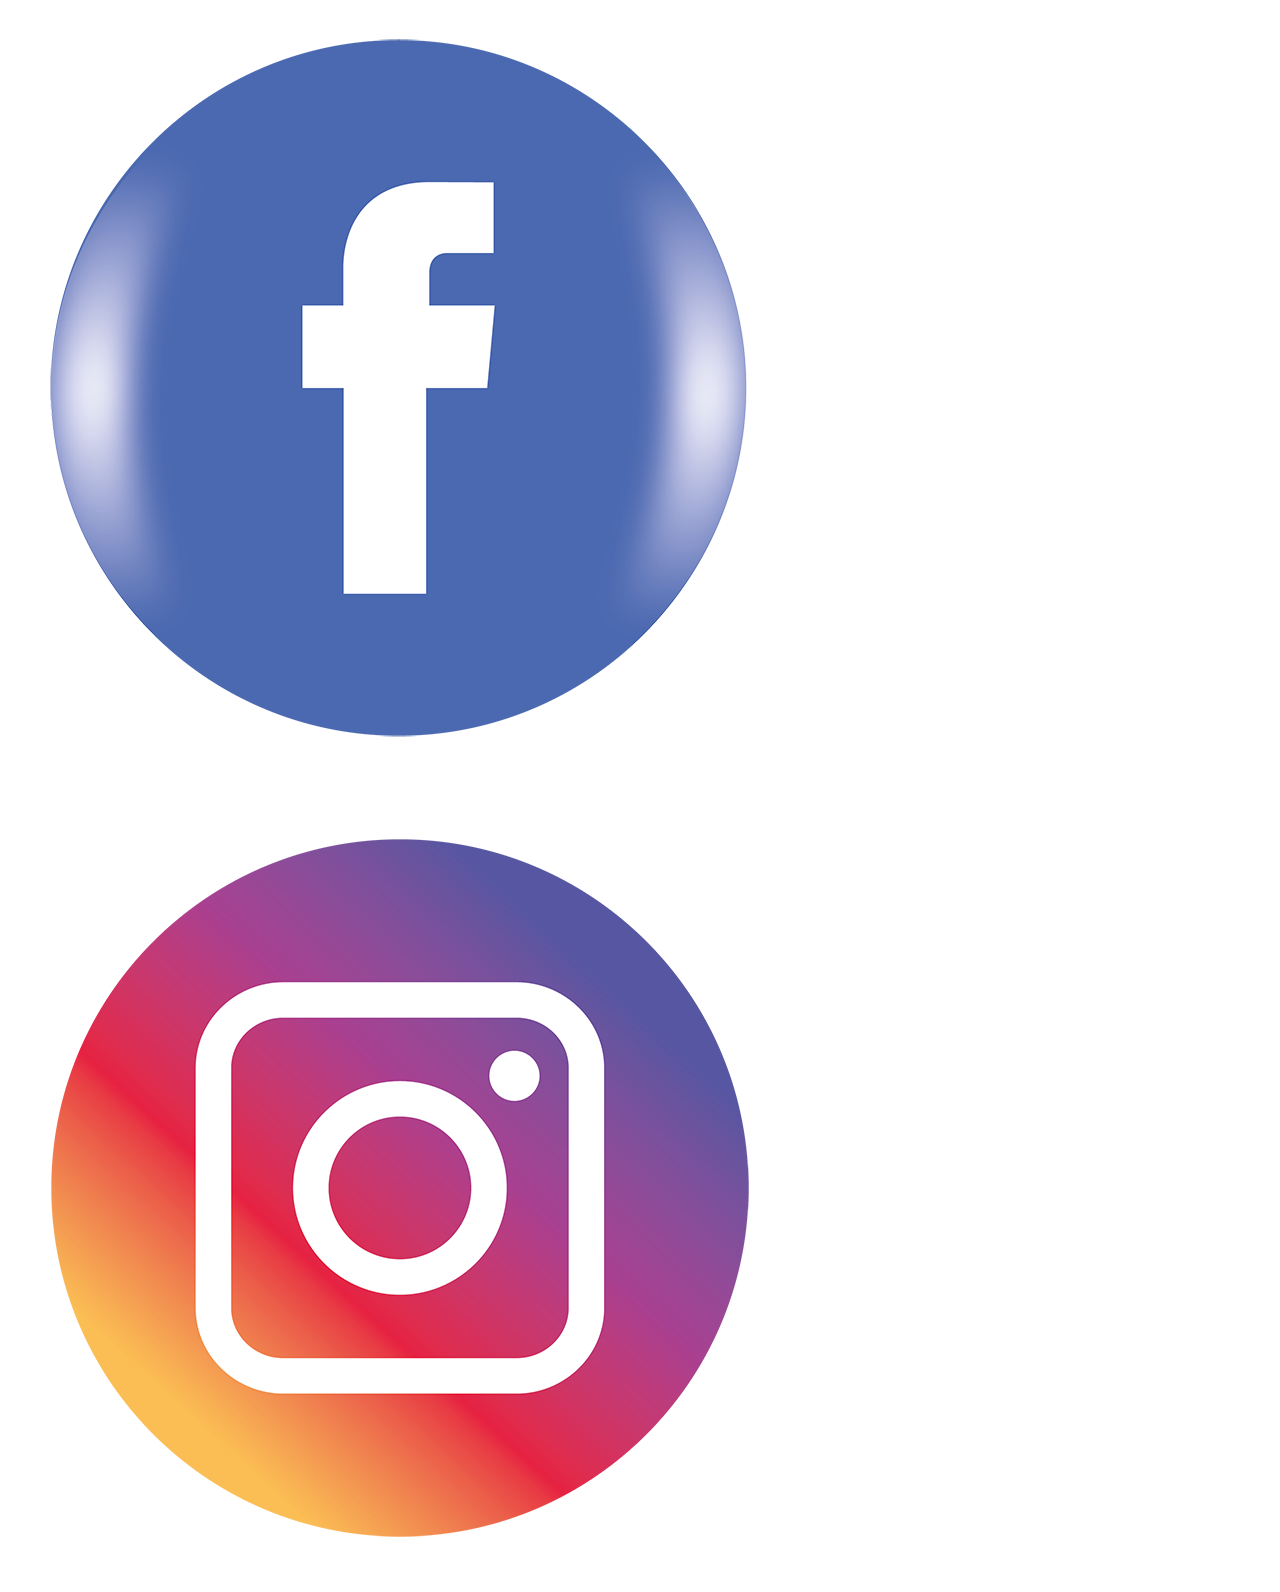
==== commit d21ead23: "Update index.html" ====
--- a/index.html
+++ b/index.html
@@ -65,7 +65,6 @@
          <p> Společenské akce a turnaje</p>
       </div>
           
-          </div>
   <div class="slider">
     <button class="prev">&#10094;</button>
 
